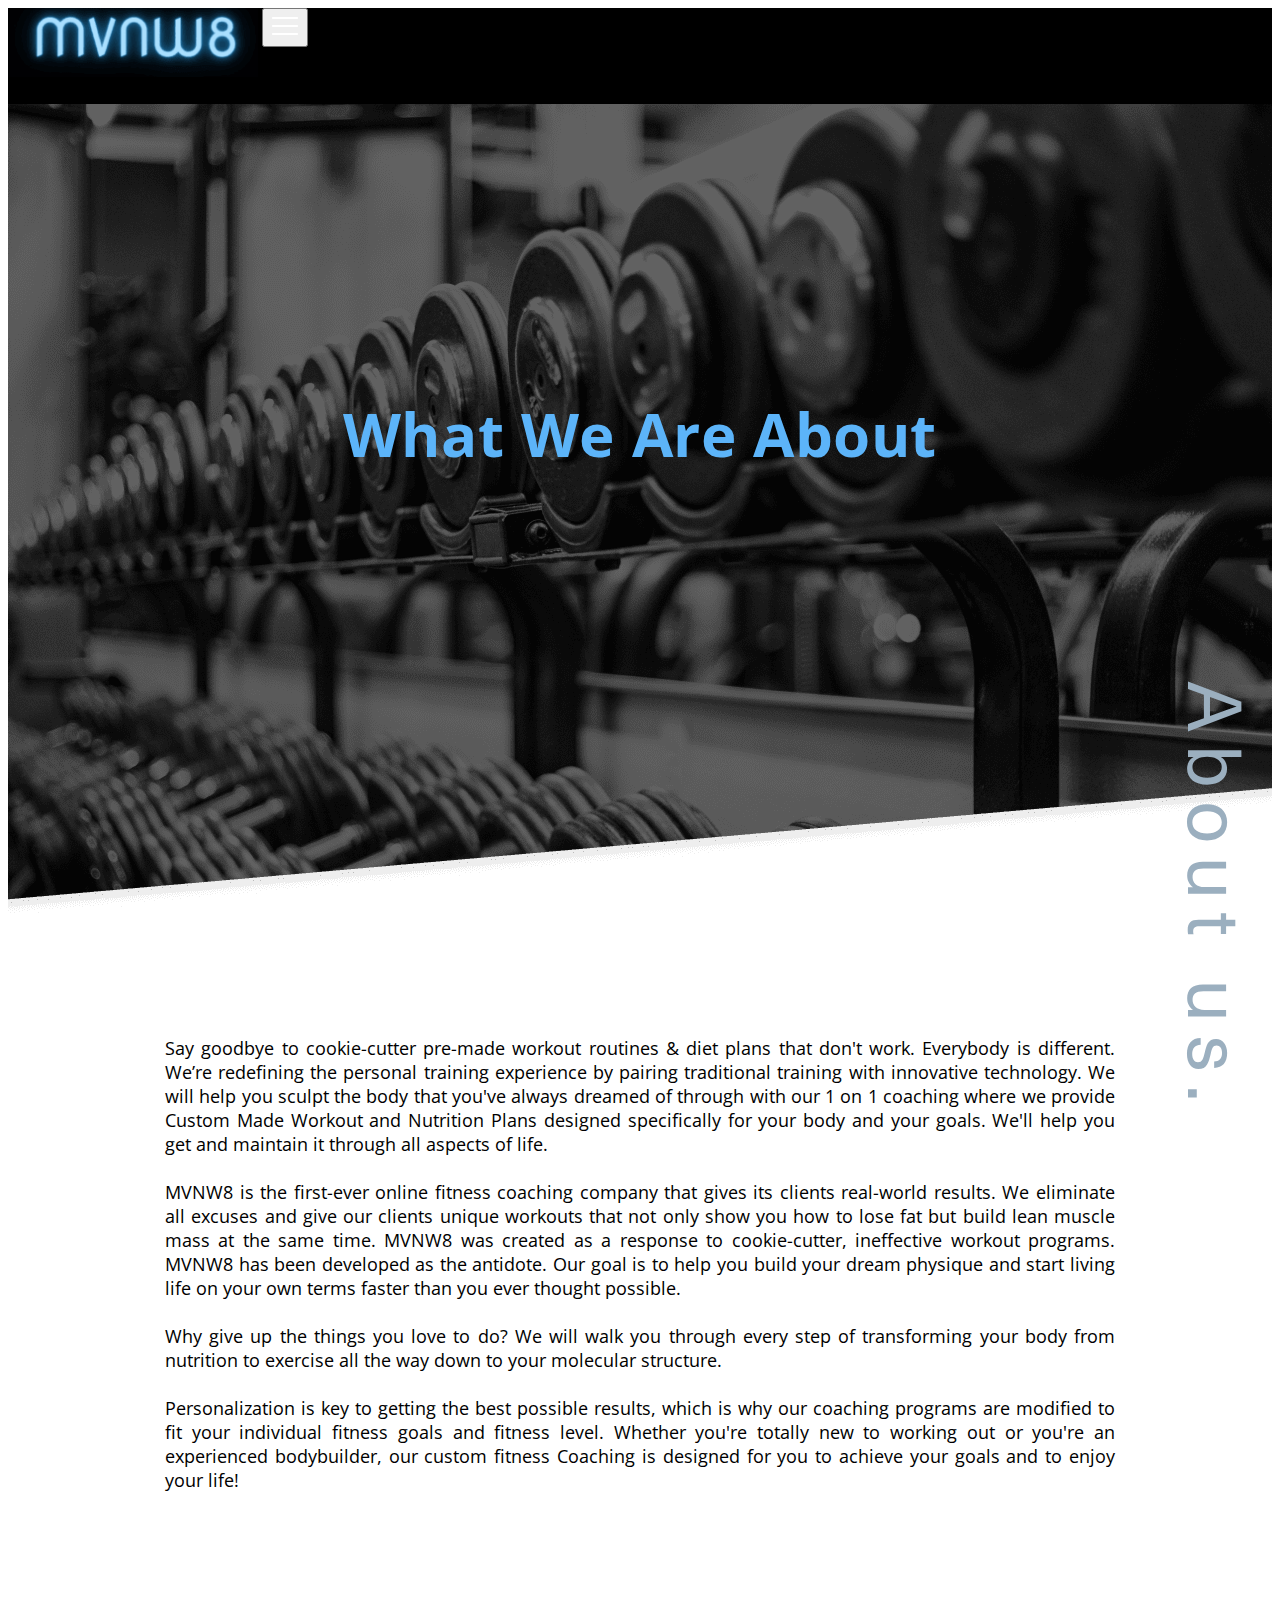
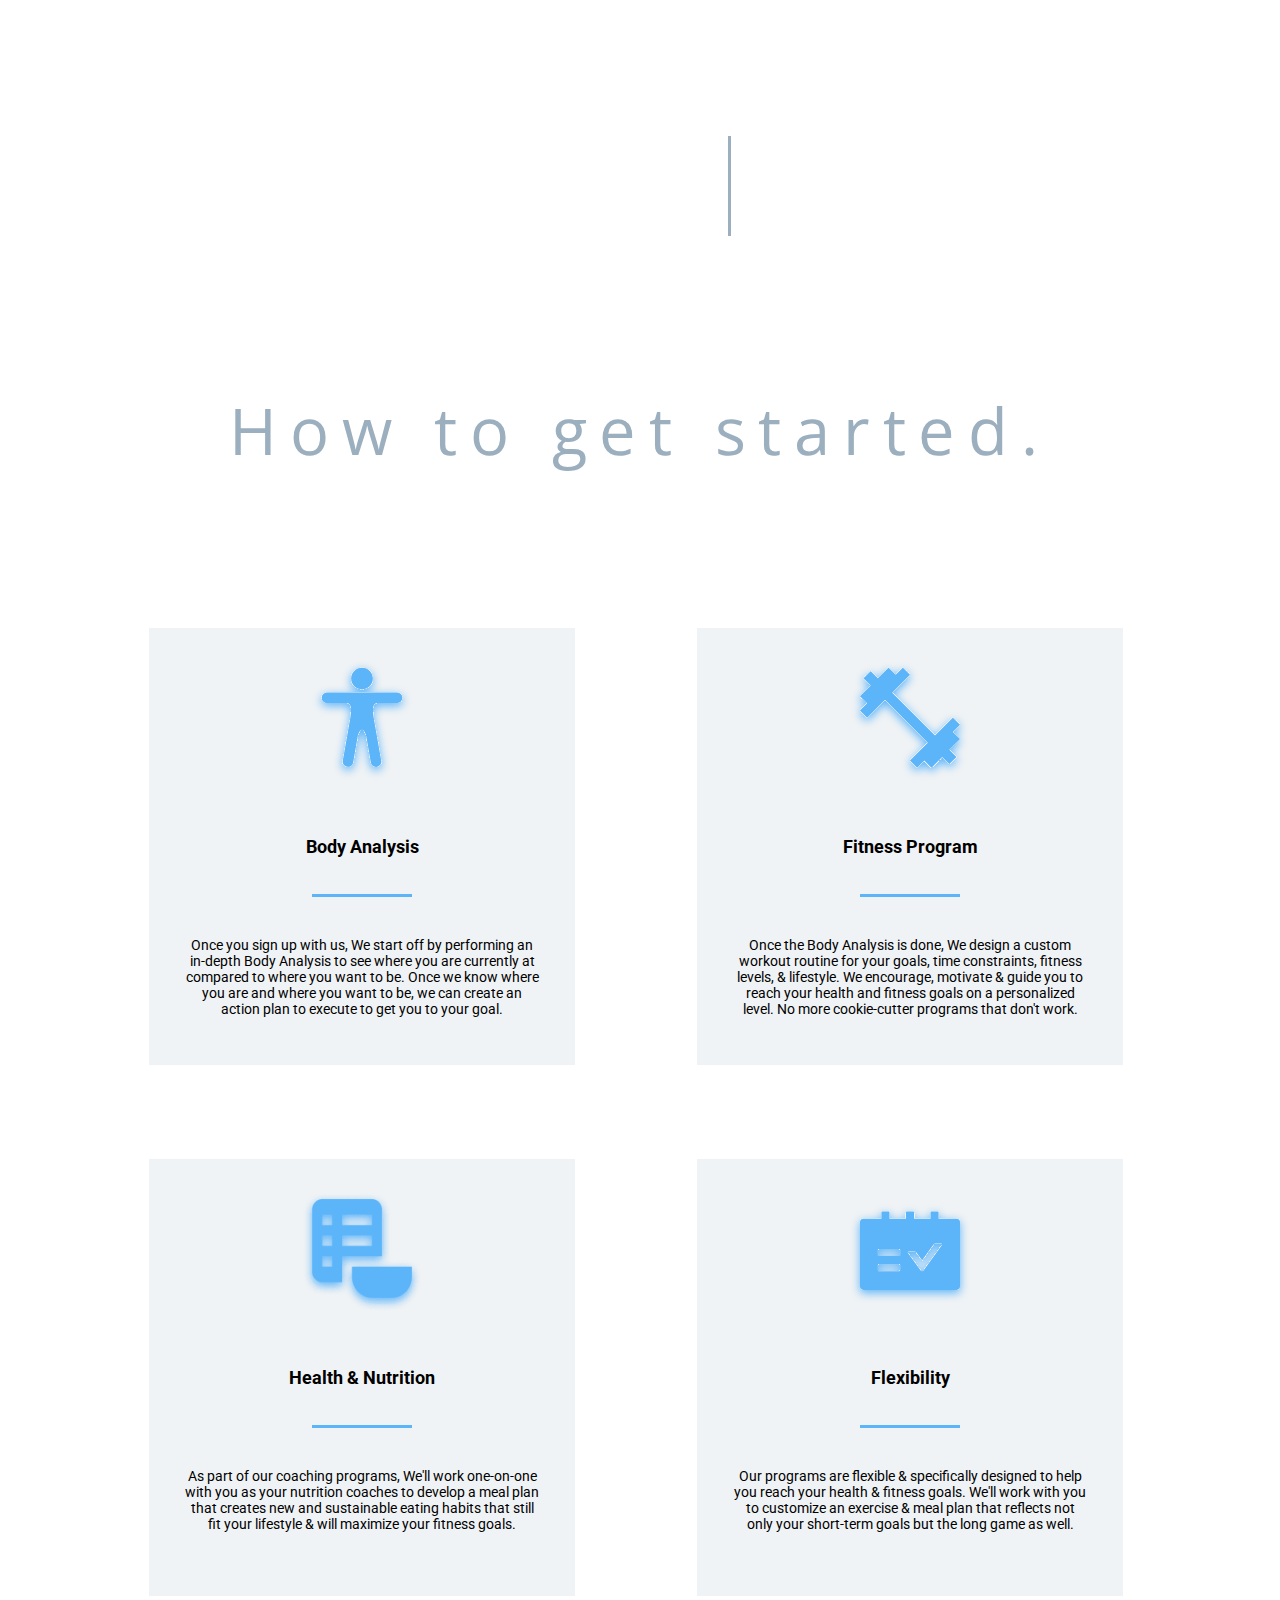
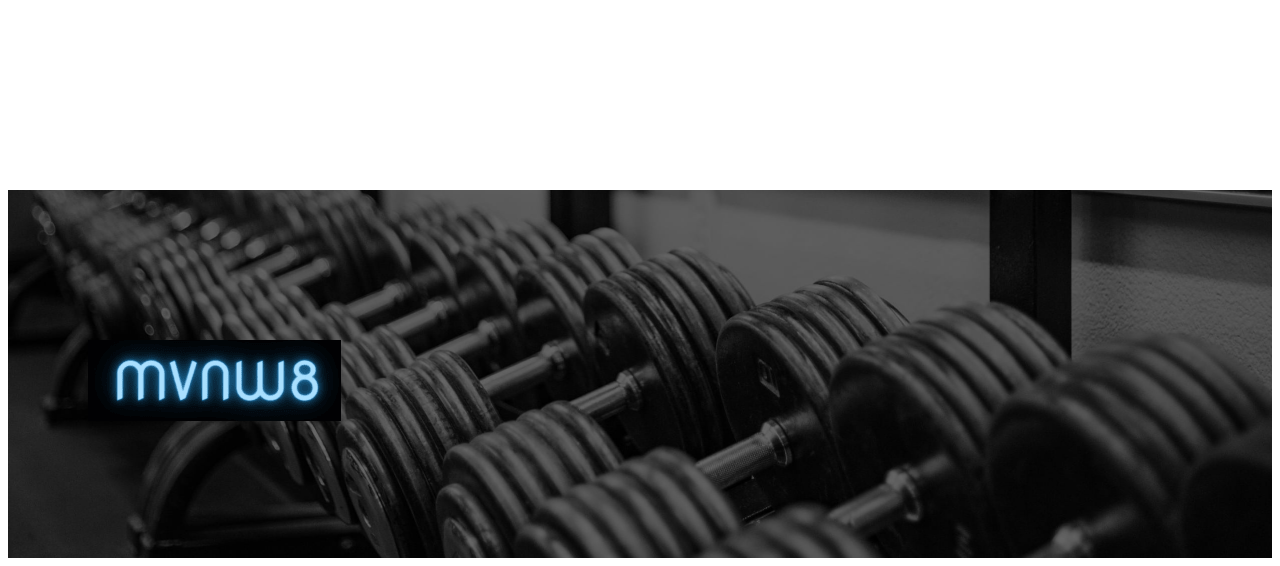
==== about.html @ 58d14d0c "adds hamburger menu updates bottom hero" ====
<!DOCTYPE html>
<html lang="en">
<head>
    <meta charset="UTF-8">
    <meta http-equiv="X-UA-Compatible" content="IE=edge">
    <meta name="viewport" content="width=device-width, initial-scale=1.0">
    <title>MVNW8-about</title>
    <!-- CSS --><link rel="stylesheet" href="./css/style.css"/>
    <!-- Fonts --> <link href="https://fonts.googleapis.com/css2?family=Bebas+Neue&family=Open+Sans:wght@400;600;700&family=Roboto:wght@400;700&display=swap" rel="stylesheet">
    <!-- jQuery --><script src="https://ajax.googleapis.com/ajax/libs/jquery/3.5.1/jquery.min.js"></script>
    <!-- Bootstrap CSS 5.1 --><link href="https://cdn.jsdelivr.net/npm/bootstrap@5.1.3/dist/css/bootstrap.min.css" rel="stylesheet" integrity="sha384-1BmE4kWBq78iYhFldvKuhfTAU6auU8tT94WrHftjDbrCEXSU1oBoqyl2QvZ6jIW3" crossorigin="anonymous">
    <!-- Bootstrap JS 5.1 --><script src="https://cdn.jsdelivr.net/npm/bootstrap@5.1.3/dist/js/bootstrap.bundle.min.js" integrity="sha384-ka7Sk0Gln4gmtz2MlQnikT1wXgYsOg+OMhuP+IlRH9sENBO0LRn5q+8nbTov4+1p" crossorigin="anonymous"></script>
</head>
<body>
    <!-- <div class="container"> -->
                <!-- navigation -->
        <div class="navbar">
            <img src="assets/logo.png" alt="mvnw8 logo" class="logo" >
            <button class="menu-btn" type="button" data-toggle="modal" data-target="#"><img alt="Menu Icon" src="assets/menu-btn.png"/></button>
        </div>
                <!-- header-->
              
        <div class="header-row row">  
            
            <div class="header-title">What We Are About</div>
            
        </div>
                <!-- about us -->
               
        <div class="about">
            <img class="about-icon" src="assets/aboutus.svg" alt="about us icon">
   
            <p class="about-text">
                Say goodbye to cookie-cutter pre-made workout routines & diet plans that don't work. Everybody is different. We’re redefining the personal training experience by pairing traditional training with innovative technology. We will help you sculpt the body that you've always dreamed of through with our 1 on 1 coaching where we provide Custom Made Workout and Nutrition Plans designed specifically for your body and your goals. We'll help you get and maintain it through all aspects of life.
                <br><br>
                MVNW8 is the first-ever online fitness coaching company that gives its clients real-world results. We eliminate all excuses and give our clients unique workouts that not only show you how to lose fat but build lean muscle mass at the same time. MVNW8 was created as a response to cookie-cutter, ineffective workout programs. MVNW8 has been developed as the antidote. Our goal is to help you build your dream physique and start living life on your own terms faster than you ever thought possible.
                <br><br>
                Why give up the things you love to do? We will walk you through every step of transforming your body from nutrition to exercise all the way down to your molecular structure.
                <br><br>
                Personalization is key to getting the best possible results, which is why our coaching programs are modified to fit your individual fitness goals and fitness level. Whether you're totally new to working out or you're an experienced bodybuilder, our custom fitness Coaching is designed for you to achieve your goals and to enjoy your life!
                </p>
                
            
        </div>

        <!-- divider -->
      
     

        <!-- get started -->
        <div class="getstarted-wrapper">
            <div class="divider"></div>
            <div class="getstarted-title">How to get started.</div>
        </div>
       
        

        <div class="details-row ">
            <!-- Body Analysis -->
            <div class="detail-panel">
                    <img class="detail-icon" src="assets/body-icon.svg">
                    <p class="detail-title">Body Analysis</p>
                    <div class="detail-divider"></div>

                    <p class="detail-description">Once you sign up with us, We start off by performing an in-depth Body Analysis to see where you are currently at compared to where you want to be. Once we know where you are and where you want to be, we can create an action plan to execute to get you to your goal.</p>
                
            </div>
            <!-- Fitness Program -->
            <div class="detail-panel">
                <img class="detail-icon" src="assets/fitness-icon.svg">
                <p class="detail-title">Fitness Program</p>
                <div class="detail-divider"></div>

                <p class="detail-description">Once the Body Analysis is done, We design a custom workout routine for your goals, time constraints, fitness levels, & lifestyle. We encourage, motivate & guide you to reach your health and fitness goals on a personalized level. No more cookie-cutter programs that don't work.</p>
            
            </div>
            <!-- Health and Nutrition -->
            <div class="detail-panel">
                <img class="detail-icon" src="assets/health-icon.png">
                <p class="detail-title">Health & Nutrition</p>
                <div class="detail-divider"></div>

                <p class="detail-description">As part of our coaching programs, We'll work one-on-one with you as your nutrition coaches to develop a meal plan that creates new and sustainable eating habits that still fit your lifestyle & will maximize your fitness goals.</p>
            
            </div>
            <!-- flexibility -->
            <div class="detail-panel">
                <img class="detail-icon" src="assets/flexibility-icon.svg">
                <p class="detail-title">Flexibility</p>
                <div class="detail-divider"></div>

                <p class="detail-description">Our programs are flexible & specifically designed to help you reach your health & fitness goals. We'll work with you to customize an exercise & meal plan that reflects not only your short-term goals but the long game as well.</p>
            
            </div>
            </div>
            
            <!-- <div id="pixlee_container"></div><script type="text/javascript">window.PixleeAsyncInit = function() {Pixlee.init({apiKey:'0xAraCl8F_-U7wQX7jtY'});Pixlee.addSimpleWidget({widgetId:'36103'});};</script><script src="//instafeed.assets.pxlecdn.com/assets/pixlee_widget_1_0_0.js"></script> -->

<!-- NAVIGATION BOTTOM  -->
<img src="assets/logo.png" alt="mvnw8 logo" class="bottom-logo" >
<div class="bottom-hero">
    
    <!-- <ul class="bottom-nav">
        <li class="bottom-list">LOCATION</li>
        <li class="bottom-list">Address</li>
        <li class="bottom-list">Gym Hours</li>
    </ul> -->
</div>
    <!-- </div> -->
   


</body>
</html>
---- css/style.css ----
html, body {
    overflow-x: hidden;
}
html {
    scroll-behavior: smooth;
}

.container {
    padding: 0;
    margin: 0;
    width: 100%;
    font-family: 'Open Sans';
    font-weight: normal;
    font-stretch: normal;
    font-style: normal;
    line-height: normal;
    letter-spacing: normal;
}

.row {
    width: 100%;
    margin: 0 auto !important;
}

.navbar {
    background-color: black;
    height: 100px;
    width: 100%;
    margin: 0 auto -15px;
}
.logo {
    height: 80px;
    margin: -50px auto;
    text-align: center;
    display: inline-block;
    vertical-align: middle;
    cursor: pointer;
}
.menu-btn {
    margin: 0 12px 0 0;
}
.header-row {
    background: url("../assets/gym-hero.png") no-repeat center;
    background-size: cover;
    height:833px;
    width:100%;
    
}

.header-title {
    text-align: center;
    font-size: 60px;
    color: rgb(92, 180, 249);
    font-family: 'Open Sans';
    letter-spacing: 0.6px;
    font-weight: 700;
    padding: 300px 0 0 0;
}
.welcome {
    width: 100%;
    height: 500px;
    background-color: rgb(0, 0, 0, 0.1);
    margin: -140px auto 0;
    padding: 100px 0 0 0;
}
.welcome-icon{
    float:right;
    margin: -205px 30px 0 0;
}
.welcome-title {
    text-align: center;
    margin: 80px auto;
    font-family: 'Open Sans';
    font-size: 25px;
    font-weight: bold;
}
.welcome-text{
    text-align: center;
    margin: -50px auto;
    width: 950px;
    font-family: 'Open Sans';
    font-size: 18px;
    font-weight: normal;
}
.book-btn {
    border: none;
    outline: none;
    width: 329px;
    height: 54px;
    font-family: 'Open Sans';
    font-size: 16px;
    font-weight: normal;
    display: block;
    margin: 100px auto;
    padding: 0;
    background-color: rgb(92, 180, 249);
    /* box-shadow: 0 8px 16px 0 rgba(0, 0, 0, 0.11); */
    box-shadow: 0 9px 25px 0 rgba(20, 127, 169, 0.4);
}
.headshot-wrapper {
    max-width:1440px;
    height: 609px;
    position: absolute;
    z-index: 4;
    margin: 0 auto;
    left: 0;
    right: 0;
}
.headshot-thumb {
    width: 630px;
    left: 190px;
    bottom: 0;
    position: absolute;
}
.headshot-black {
    width: 630px;
    height: 274px;
    background-color: rgba(0, 0, 0, 0.81);
    position: absolute;
    z-index: 1;
    bottom: 110px;
    right: 180px;
}
#carouselControls .carousel-inner {
    height:609px;
    margin: -430px 0 0 0;
}
.caption-wrapper {
    padding: 50px 0 0 0;
    z-index: 7;
    text-align: left;
    position: absolute;
}
.caption-quote {
    font-family: 'Open Sans';
    font-size: 16px;
    margin: 0 48px;
    color: #fff;
    width: 546px;
    height: 92px;
}
/* .black-arrow {
    float: right;
    margin-right: -100px;
    height:38px;
    width: 19px;

} */
.read-more-btn {
    font-family: 'Open Sans';
    font-weight: 600;
    font-size: 14px;
    color: #272727;
    text-align: center;
    box-shadow: 0 9px 25px 0 rgba(20, 127, 169, 0.4);
    background-color: rgb(92, 180, 249);
    width: 165px;
    height: 40px;
    margin: 190px 48px !important;
    border: none;
    outline: none;
    position: absolute;
  
}
.whoweare-icon {
    margin: 80px 0 0 40px;
    /* position: absolute; */
    /* z-index: 1; */
}

/* ======= how it works section ======= */
.howitworks-wrapper {
    width: 100%;
    text-align: center;
    position: absolute;
    z-index: 7;
    /* margin: 600px 0 0 0; */
}
.howitworks-title {
    font-family: 'Open Sans';
    font-weight: normal;
    font-size: 65px;
    color: rgb(155 175 191);
    letter-spacing: 12.75px;
    margin-top: 100px;
}
.howitworks-text {
    font-family: 'Open Sans';
    font-weight: normal;
    font-size: 18px;
    color: #272727;
    margin: 50px 190px;
    
}
.box-left {
    height: 534px;
}

.box-right {
    height: 534px;
    position: relative;
}

.box-right img {
    height: 100%;
    width: 534px;
    top: 0;
    right: 71px;
    position: absolute;
    z-index: 2;
}

.box1, .box2, .box3, .box4, .box5 {
    padding: 0;
    text-align: center;
    display: flex;
    justify-content: center;
    align-items: center;
}

.box-wrapper {
    max-width: 600px;
    text-align: left;
    position: relative;
}

.box-title {
    font-family: 'Open Sans';
    font-size: 32px;
    font-weight: bold;
    line-height: 0.94;
    letter-spacing: 1.2px;
    color: #000;
    margin: 0 0 42px;
}

.box-text {
    font-family: 'Open Sans';
    font-size: 18px;
    letter-spacing: 0.45px;
    color: #000;
    margin: 0;
}
 .box-link {
    margin: 70px 0 0 0;
    color: rgb(92, 180, 249);
    font-size: 16px;
 }
 .how-link {
    color: rgb(92, 180, 249);
    font-size: 16px;
 }
 .how-link:hover {
    color: rgb(92, 180, 249);
 }
 .box-left2 {
    background: url("../assets/nutrition.png") no-repeat center;
    height:534px;
}

.box-right2 {
    height: 534px;
}
.box-left3 {
    height:534px;
}

.box-right3 {
    background: url("../assets/availability.png") no-repeat center;
    height: 534px;
}
/* ======= clients -==== */
.clients-icon {
    float: left;
    margin: -83px 0 0 60px;
    position: absolute;
    z-index: 1;
}
.client-row {
    background: url("../assets/transparent-layer.png") no-repeat center;
    background-size: cover;
    width: 100%;
    height:427px;
    margin: 1600px 0 auto 0;
}
.quote{
    font-family: 'Open Sans';
    font-size: 18px;
    color: #000;
    margin:160px 260px;
    text-align: center;
    
}
.quote-name {
    font-family: 'Open Sans';
    font-weight: bold;
    font-size: 20px;
    color: #000;
    margin: -140px auto;
    text-align: center;
}
#quote-carousel .carousel-inner {
    height: 427px;
}

#quote-carousel .carousel-item{
    width: 100%;
    text-align: center;
}

.carousel-indicators {
    top: 325px;
}
.carousel-indicators button{
    width: 92px !important;
    height: 6px !important;
    margin:0 30px 0 0 !important;
    border: none;
    outline: none;
    background-color: rgb(155, 175, 191) !important;
}

.carousel-indicators .active {
    width: 92px !important;
    height: 6px !important;
    margin:0 30px 0 0 !important;
    border: none;
    outline: none;
    background-color: rgb(92, 180, 249) !important;
} 

/* NAVIGATION BOTTOM */
.bottom-hero {
    background: url("../assets/bottom-hero.jpg") no-repeat center;
    background-size: cover;
    width: 100%;
    height: 368px;
    margin: 100px 0 0 0;
}
.bottom-logo {
margin: 250px 0 0 80px;
float: left;
}

.bottom-list {
    color: #fff;
    font-family: 'Open Sans';
    font-size: 20px;
    list-style: none;
    
}

.bottom-nav {
   padding-top: 150px;
   float: left;
   margin-left: 60px;
}



/* ABOUT PAGE */
/* ======= about us section ======= */
.about {
    width: 100%;
    height: 500px;
    margin: -140px auto 0;
    padding: 100px 0 0 0;
}
.about-icon{
    float:right;
    margin: -205px 30px 0 0;
}
.about-text{
    text-align: justify;
    margin: 150px auto;
    width: 950px;
    font-family: 'Open Sans';
    font-size: 18px;
    font-weight: normal;
}

/* ======= get started section ======= */
.divider {
    width: 3px;
    height: 100px;
    margin: 50px 720px;
    background-color: rgb(155 175 191);
    display: inline-block;
    vertical-align: middle;
}
.getstarted-wrapper {
    width: 100%;
    text-align: center;
    /* position: absolute;
    z-index: 7; */
    margin: 300px 0 0 0;
}
.getstarted-title {
    font-family: 'Open Sans';
    font-weight: normal;
    font-size: 65px;
    color: rgb(155 175 191);
    letter-spacing: 12.75px;
    margin-top: 100px;
}
.details-row {
    max-width: 1100px;
    margin: 154px auto 0;
}
.detail-panel {
    width: 426px;
    height: 437px;
    margin: 0 59px 94px;
    background-color:rgb(155, 175, 191, 0.15);
    display: inline-block;
    vertical-align: middle;
}
.detail-icon {
    width: 120px;
    height: 120px;
    margin: 33px 153px;
}
.detail-title {
    text-align: center;
    font-family: 'Roboto';
    font-weight: bold;
    font-size: 18px;
}
.detail-divider {
    width: 100px;
    height: 3px;
    margin: 19px 163px;
    background-color: rgb(92,180, 249);
    display: inline-block;
    vertical-align: middle;
}
.detail-description {
    color: black;
    text-align: center;
    font-family: 'Roboto';
    width: 355px;
    height: 122px;
    font-size: 14px;
    margin: 21px auto;
}
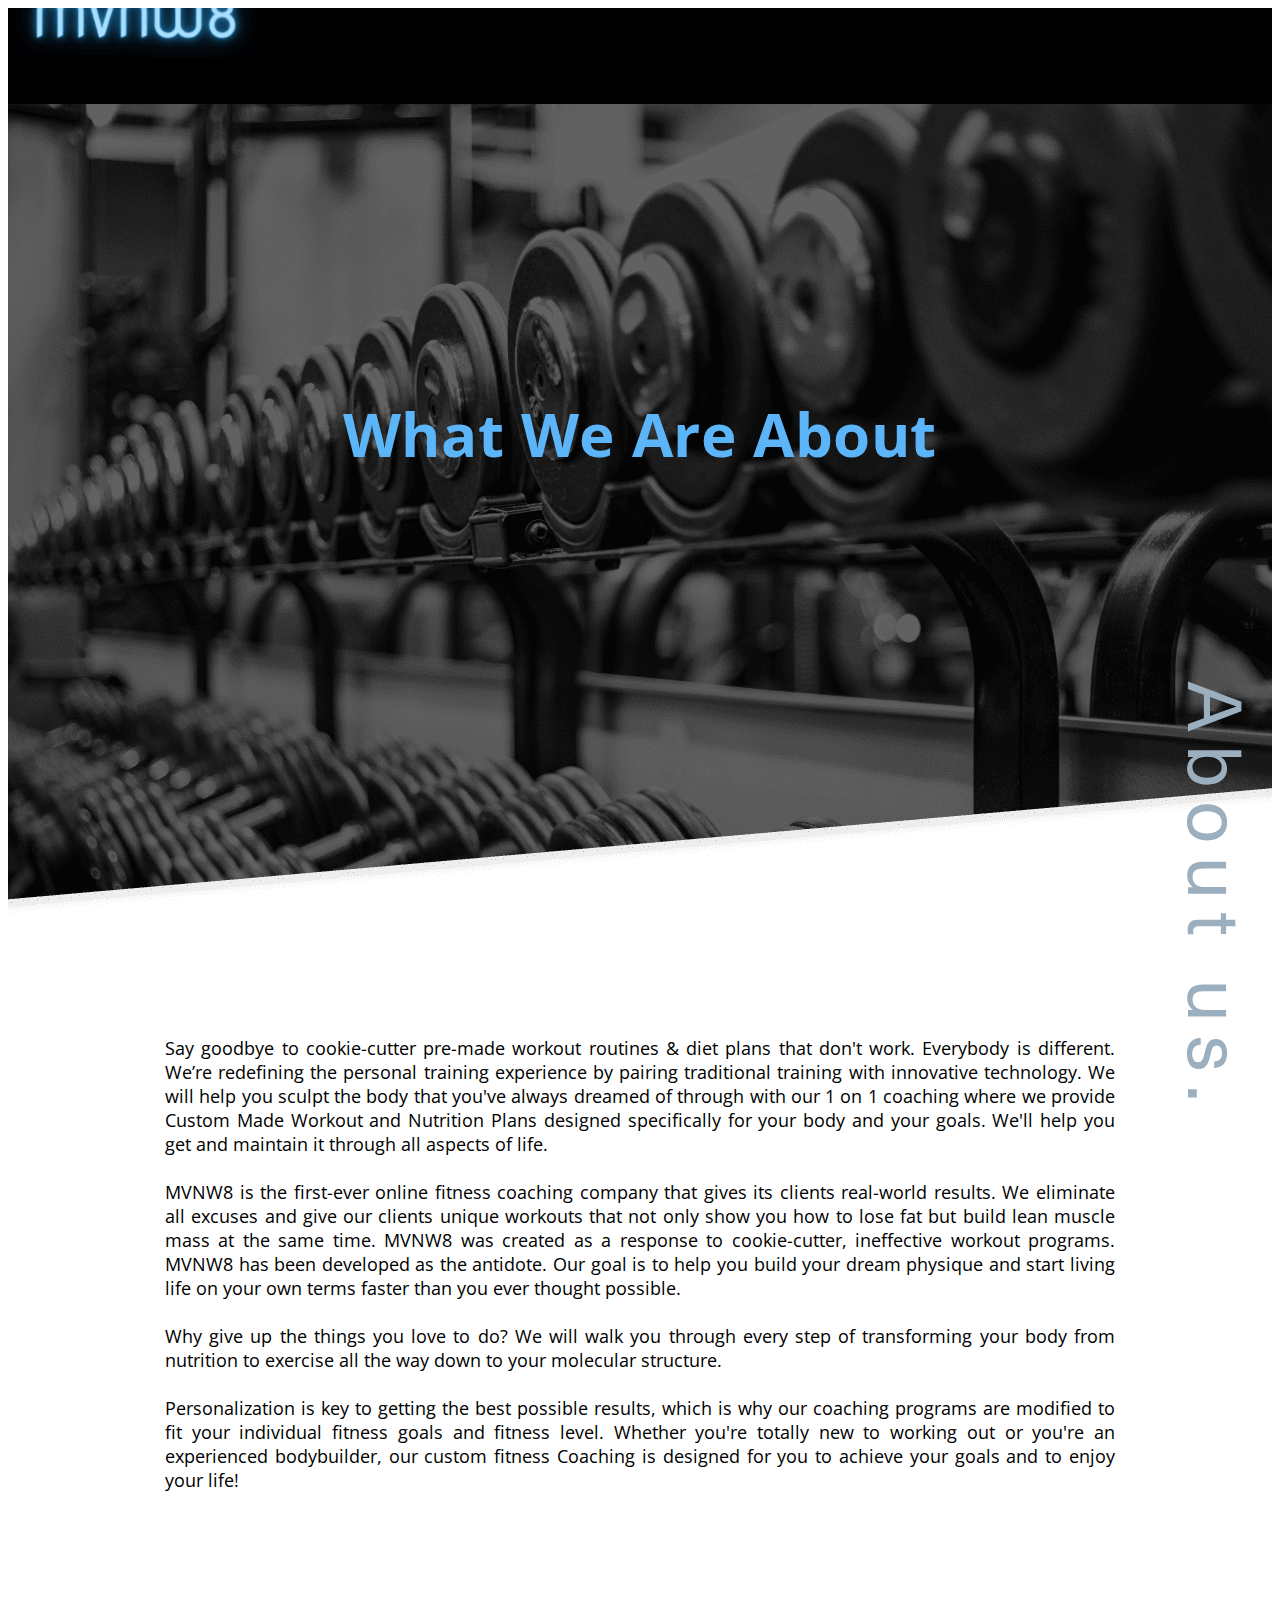
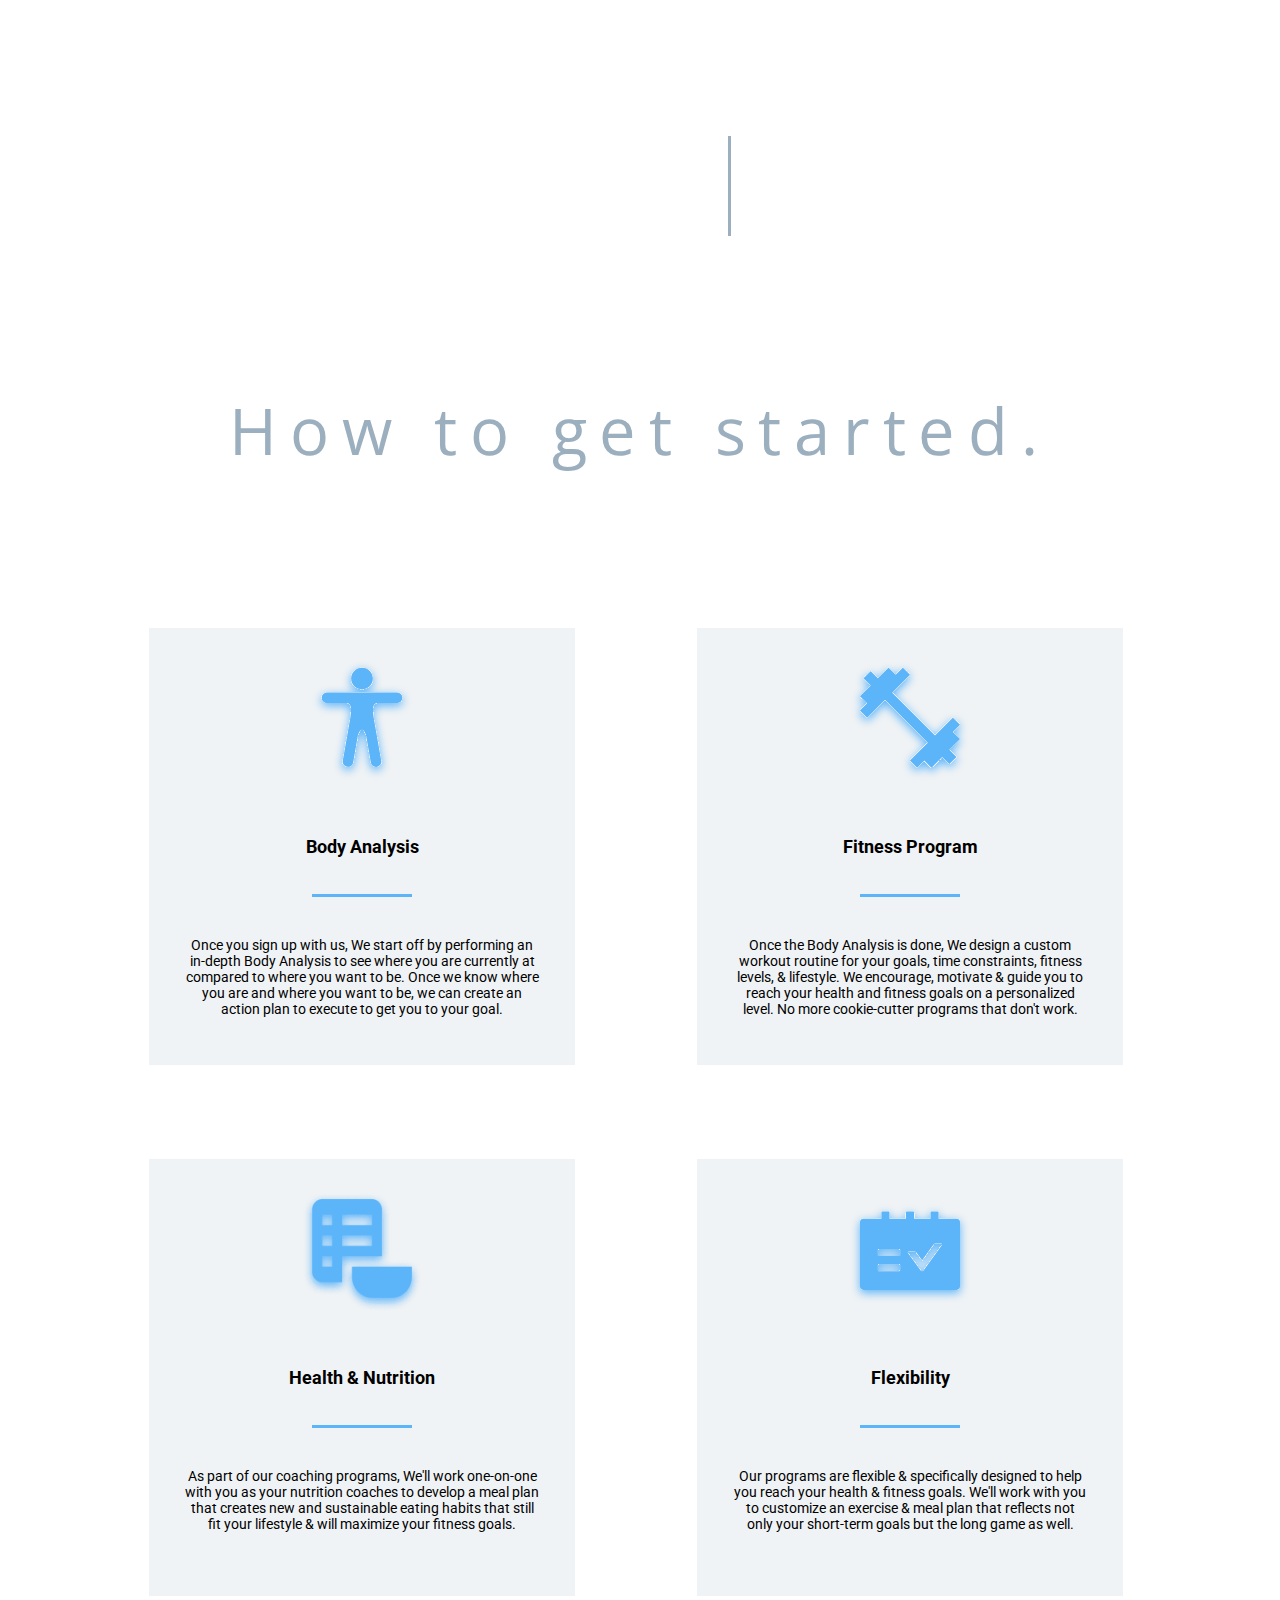
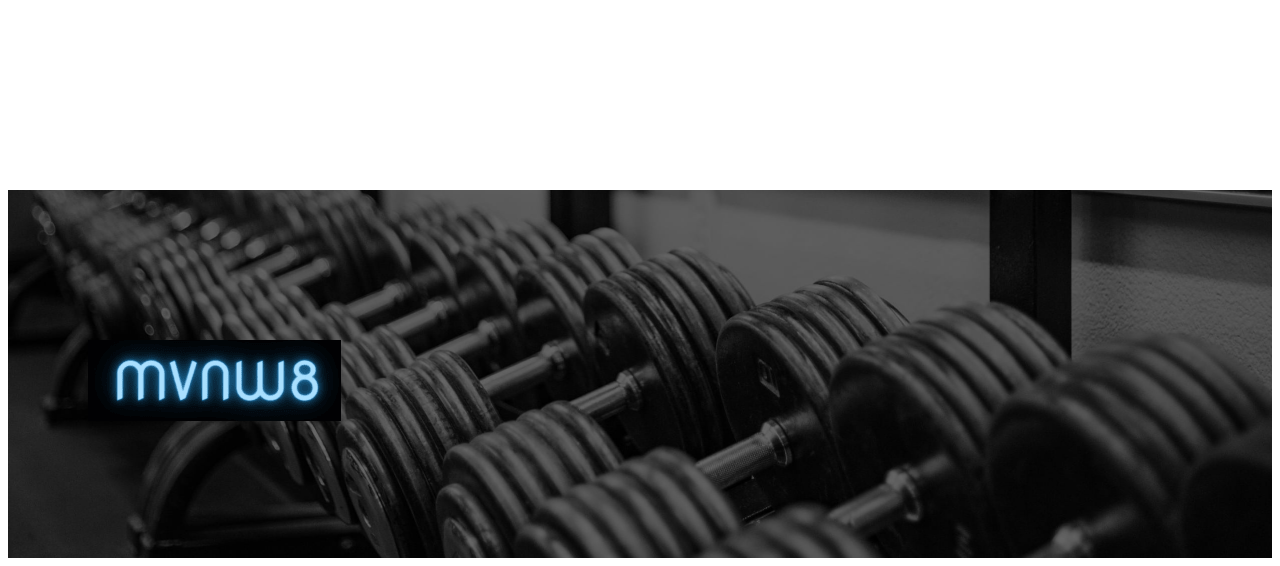
==== commit 9ebeb972: "updates hamburger menu and spelling in hero on index" ====
--- a/about.html
+++ b/about.html
@@ -16,7 +16,7 @@
                 <!-- navigation -->
         <div class="navbar">
             <img src="assets/logo.png" alt="mvnw8 logo" class="logo" >
-            <button class="menu-btn" type="button" data-toggle="modal" data-target="#"><img alt="Menu Icon" src="assets/menu-btn.png"/></button>
+            <!-- <button class="menu-btn" type="button" data-toggle="modal" data-target="#"><img alt="Menu Icon" src="assets/menu-btn.png"/></button> -->
         </div>
                 <!-- header-->
               
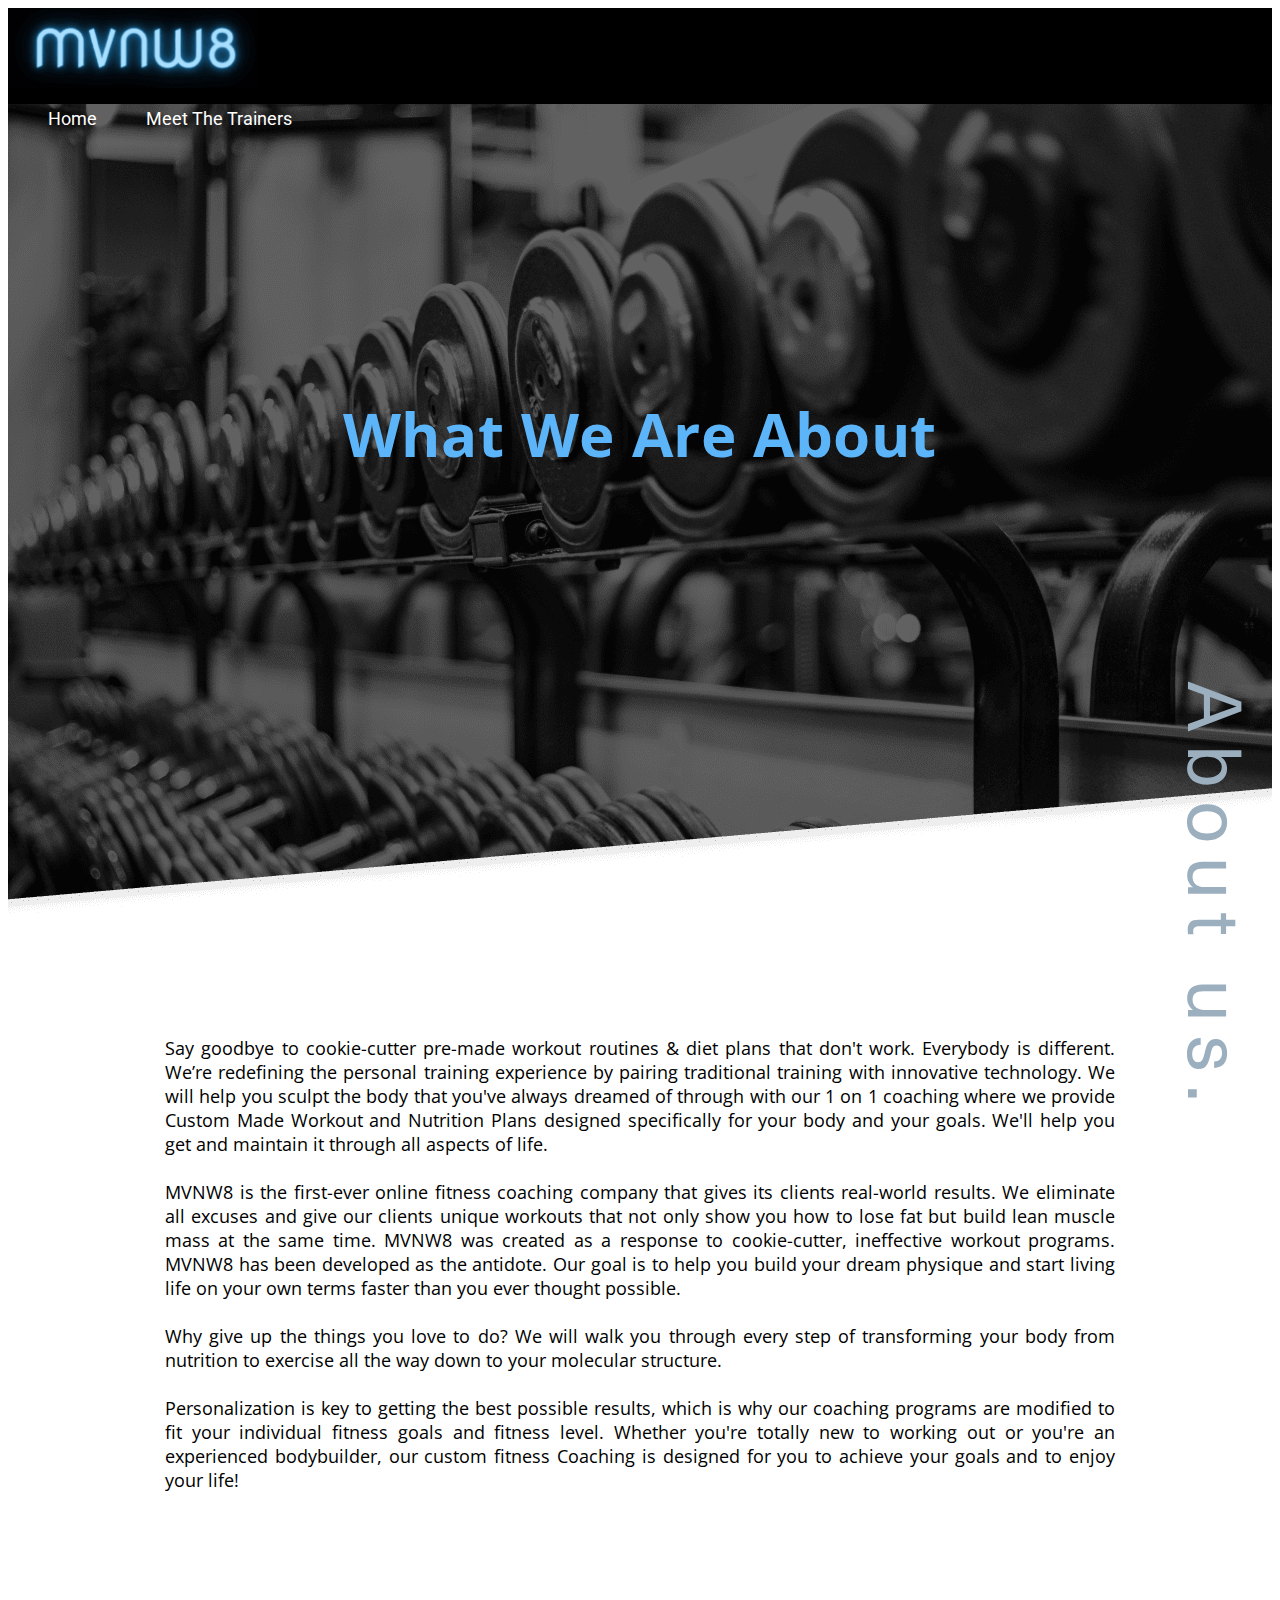
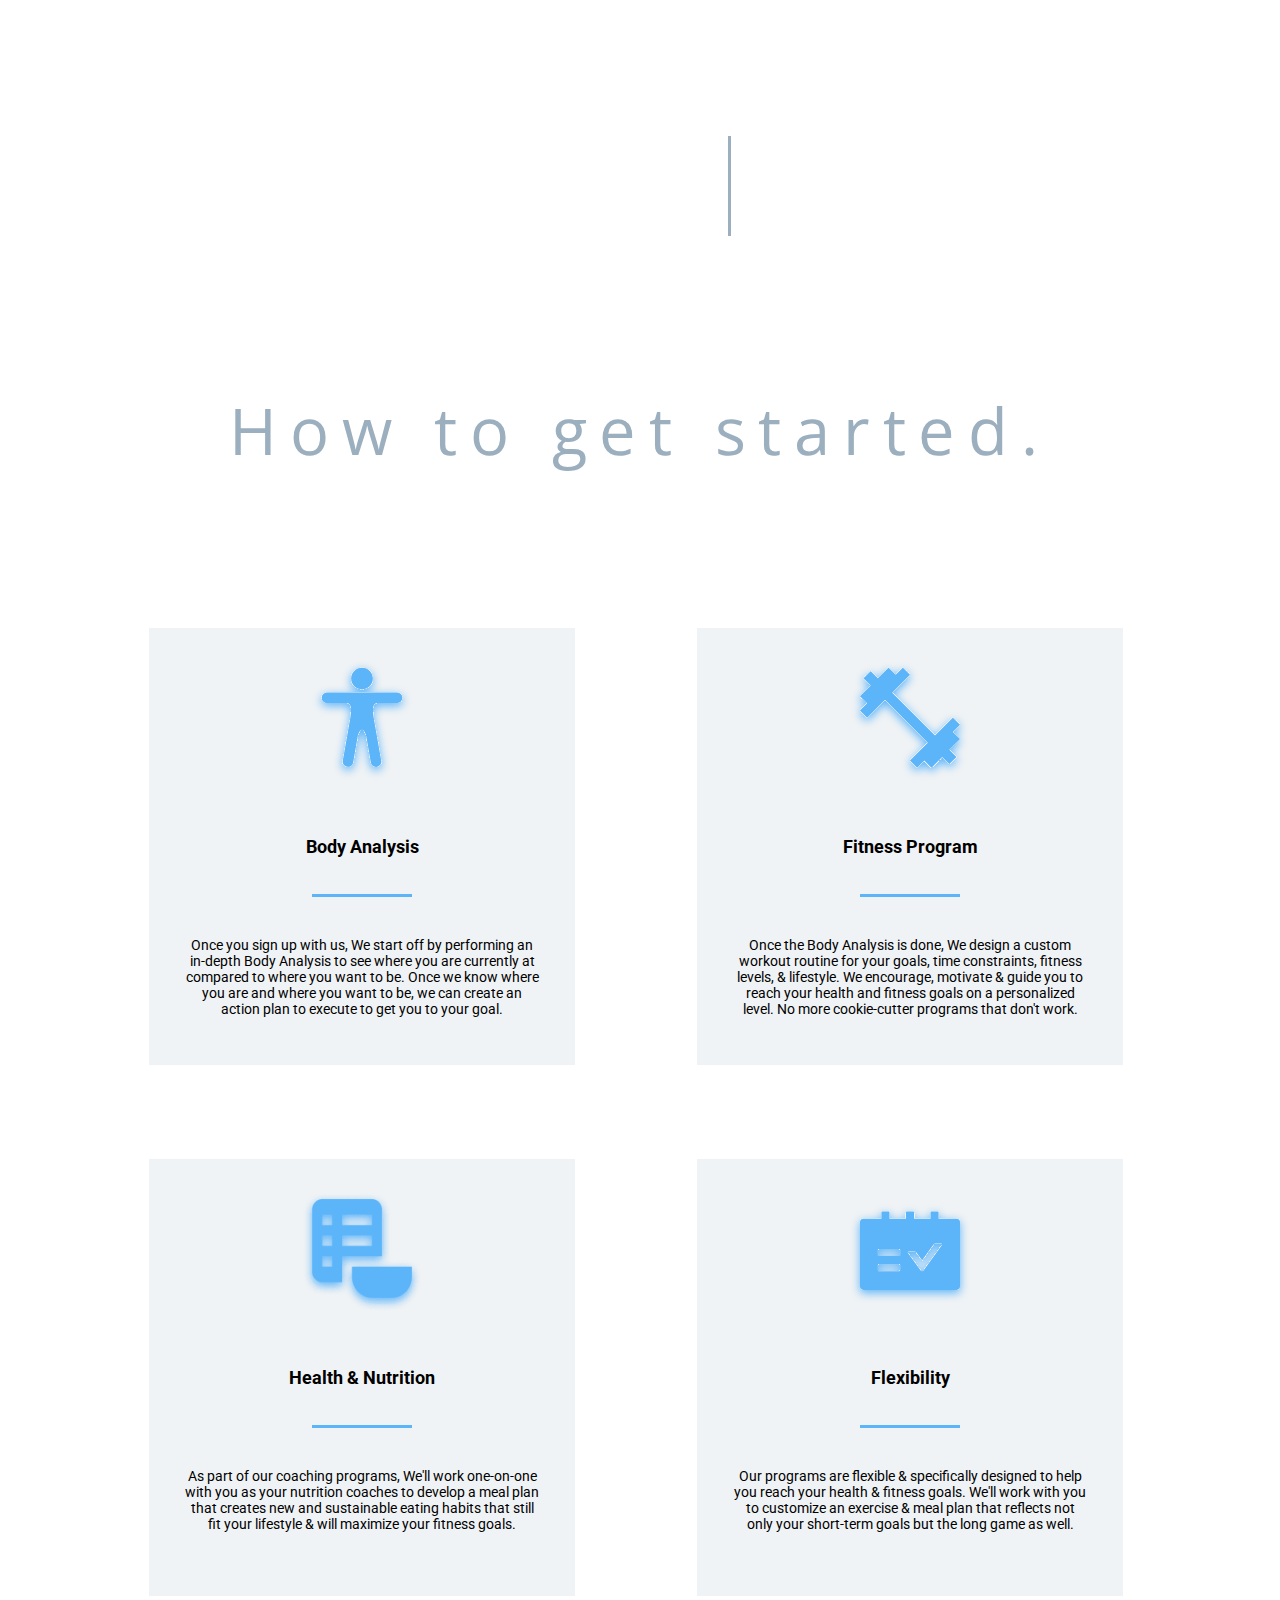
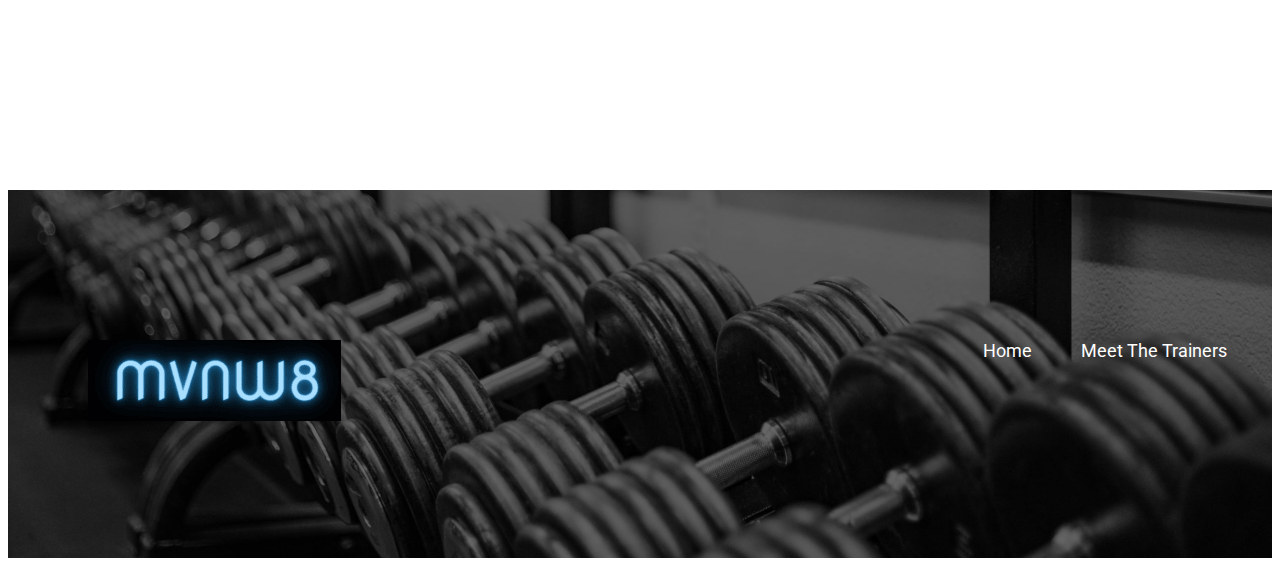
==== commit bdd97099: "updates navbar,footer,index and creates coltens page" ====
--- a/about.html
+++ b/about.html
@@ -16,6 +16,10 @@
                 <!-- navigation -->
         <div class="navbar">
             <img src="assets/logo.png" alt="mvnw8 logo" class="logo" >
+            <ul class="">
+                <a href="./index.html" target="_blank"><li class="bottom-list">Home</li></a>
+                <a href="./edward.html" target="_blank"><li class="bottom-list">Meet The Trainers</li></a>
+            </ul>
             <!-- <button class="menu-btn" type="button" data-toggle="modal" data-target="#"><img alt="Menu Icon" src="assets/menu-btn.png"/></button> -->
         </div>
                 <!-- header-->
@@ -94,17 +98,16 @@
             </div>
             </div>
             
-            <!-- <div id="pixlee_container"></div><script type="text/javascript">window.PixleeAsyncInit = function() {Pixlee.init({apiKey:'0xAraCl8F_-U7wQX7jtY'});Pixlee.addSimpleWidget({widgetId:'36103'});};</script><script src="//instafeed.assets.pxlecdn.com/assets/pixlee_widget_1_0_0.js"></script> -->
+            
 
 <!-- NAVIGATION BOTTOM  -->
 <img src="assets/logo.png" alt="mvnw8 logo" class="bottom-logo" >
 <div class="bottom-hero">
     
-    <!-- <ul class="bottom-nav">
-        <li class="bottom-list">LOCATION</li>
-        <li class="bottom-list">Address</li>
-        <li class="bottom-list">Gym Hours</li>
-    </ul> -->
+    <ul class="bottom-nav">
+        <a href="./index.html" target="_blank"><li class="bottom-list">Home</li></a>
+        <a href="./edward.html" target="_blank"><li class="bottom-list">Meet The Trainers</li></a>
+    </ul>
 </div>
     <!-- </div> -->
    
--- a/css/style.css
+++ b/css/style.css
@@ -31,10 +31,10 @@
 }
 .logo {
     height: 80px;
-    margin: -50px auto;
-    text-align: center;
-    display: inline-block;
-    vertical-align: middle;
+    /* margin: -50px auto; */
+    text-align: center;
+    /* display: inline-block;
+    vertical-align: middle; */
     cursor: pointer;
 }
 .menu-btn {
@@ -330,34 +330,6 @@
     background-color: rgb(92, 180, 249) !important;
 } 
 
-/* NAVIGATION BOTTOM */
-.bottom-hero {
-    background: url("../assets/bottom-hero.jpg") no-repeat center;
-    background-size: cover;
-    width: 100%;
-    height: 368px;
-    margin: 100px 0 0 0;
-}
-.bottom-logo {
-margin: 250px 0 0 80px;
-float: left;
-}
-
-.bottom-list {
-    color: #fff;
-    font-family: 'Open Sans';
-    font-size: 20px;
-    list-style: none;
-    
-}
-
-.bottom-nav {
-   padding-top: 150px;
-   float: left;
-   margin-left: 60px;
-}
-
-
 
 /* ABOUT PAGE */
 /* ======= about us section ======= */
@@ -443,4 +415,188 @@
     height: 122px;
     font-size: 14px;
     margin: 21px auto;
-}+}
+
+
+/* EDWARD PAGE */
+/* ======= trainer section ======= */
+.trainer-title {
+    font-family: 'Open Sans';
+    font-weight: normal;
+    font-size: 65px;
+    color: rgb(155 175 191);
+    letter-spacing: 12.75px;
+    margin-top: 100px;
+    text-align: center;
+}
+.trainer-wrapper{
+    height: 1140px;
+    /* position: absolute; */
+    /* z-index: 4; */
+    margin: 0 auto 100px;
+    bottom: 0;
+    /* left: 0; */
+    /* right: 0; */
+    max-width: 1440px;
+    
+}
+
+a {
+    text-decoration: none;
+}
+a:link {
+    text-decoration: none;
+}
+a:hover {
+    text-decoration: none;
+}
+.edward-title {
+    font-family: 'Open Sans';
+    font-weight: normal;
+    font-size: 40px;
+    letter-spacing: 6.8px;
+    color: rgb(155 175 191);
+}
+.edward-text {
+    font-family: 'Roboto';
+    font-size: 18px;
+    margin: 0 60px 0 0;
+}
+.right {
+    max-width: 620px;
+    text-align: justify;
+    margin: 85px 0 0 760px;
+    position: absolute;
+}
+.ed-pic-one {
+    width: 520px;
+    height: 665px;
+    margin: 85px 0 0 190px;
+    /* margin: 85px auto 0; */
+    /* position: absolute; */
+    /* left: 0; */
+    /* right: 0; */
+}
+.ed-pic-two {
+    /* position: absolute; */
+    width: 694px;
+    height: 474px;
+    margin: -190px 280px 0 0;
+    position: absolute;
+    right: 0;
+    /* left: 0; */
+}
+.cb-pic-one {
+    width: 520px;
+    height: 600px;
+    margin: 85px 0 0 190px;
+    /* margin: 85px auto 0; */
+    /* position: absolute; */
+    /* left: 0; */
+    /* right: 0; */
+}
+.cb-pic-two {
+    /* position: absolute; */
+    width: 694px;
+    height: 435px;
+    margin: -90px 200px 0 0;
+    position: absolute;
+    right: 0;
+    /* left: 0; */
+}
+.video-row {
+    background: url("../assets/video-img.jpg") no-repeat center;
+    background-size: cover;
+    height: 650px;
+    width: 1320px;
+    margin: 116px auto 0;
+}
+.video-row2 {
+    background: url("../assets/video-cb.jpg") no-repeat center;
+    background-size: cover;
+    height: 650px;
+    width: 1320px;
+    margin: 116px auto 0;
+}
+.btn-wrapper {
+    display: flex;
+    flex-direction: column;
+    justify-content: center;
+    align-items: center;
+    text-align: center;
+}
+.vid-btn {
+    cursor: pointer;
+}
+#video-modal {
+    padding-right: 0;
+    align-items: center;
+    background: #fffd;
+}
+
+#video-modal .modal-dialog {
+    max-width: 1080px;
+    width: 100%;
+}
+
+#video-modal .modal-content {
+    background: transparent;
+    border-radius: 0;
+}
+
+#workout-video {
+    width: 100%;
+    margin-bottom: -6px;
+}
+.next-btn {
+    margin:79px 60px 79px auto;
+    text-align: right;
+    cursor: pointer;
+}
+.trainer-colton {
+    font-family: 'Roboto';
+    font-size: 32px;
+    margin-left:30px;
+    color:#000;
+    
+}
+.right-arrow {
+    font-family: Rob
+}
+
+
+/* NAVIGATION BOTTOM */
+.bottom-hero {
+    background: url("../assets/bottom-hero.jpg") no-repeat center;
+    background-size: cover;
+    width: 100%;
+    height: 368px;
+    margin: 100px 0 0 0;
+}
+.bottom-logo,  .bottom-logo-trainer2  {
+    margin: 250px 0 0 80px;
+    float: left;
+}
+.bottom-logo-trainer{
+    margin: 185px 0 0 80px;
+    float: left;
+}
+
+.bottom-list {
+    color: #fff;
+    font-family: 'Roboto';
+    font-size: 18px;
+    list-style: none;
+    display: inline-block;
+    margin-right:45px;
+}
+
+.bottom-nav {
+   padding-top: 150px;
+   text-align: right;
+   margin-left: 60px;
+   
+}
+
+
+
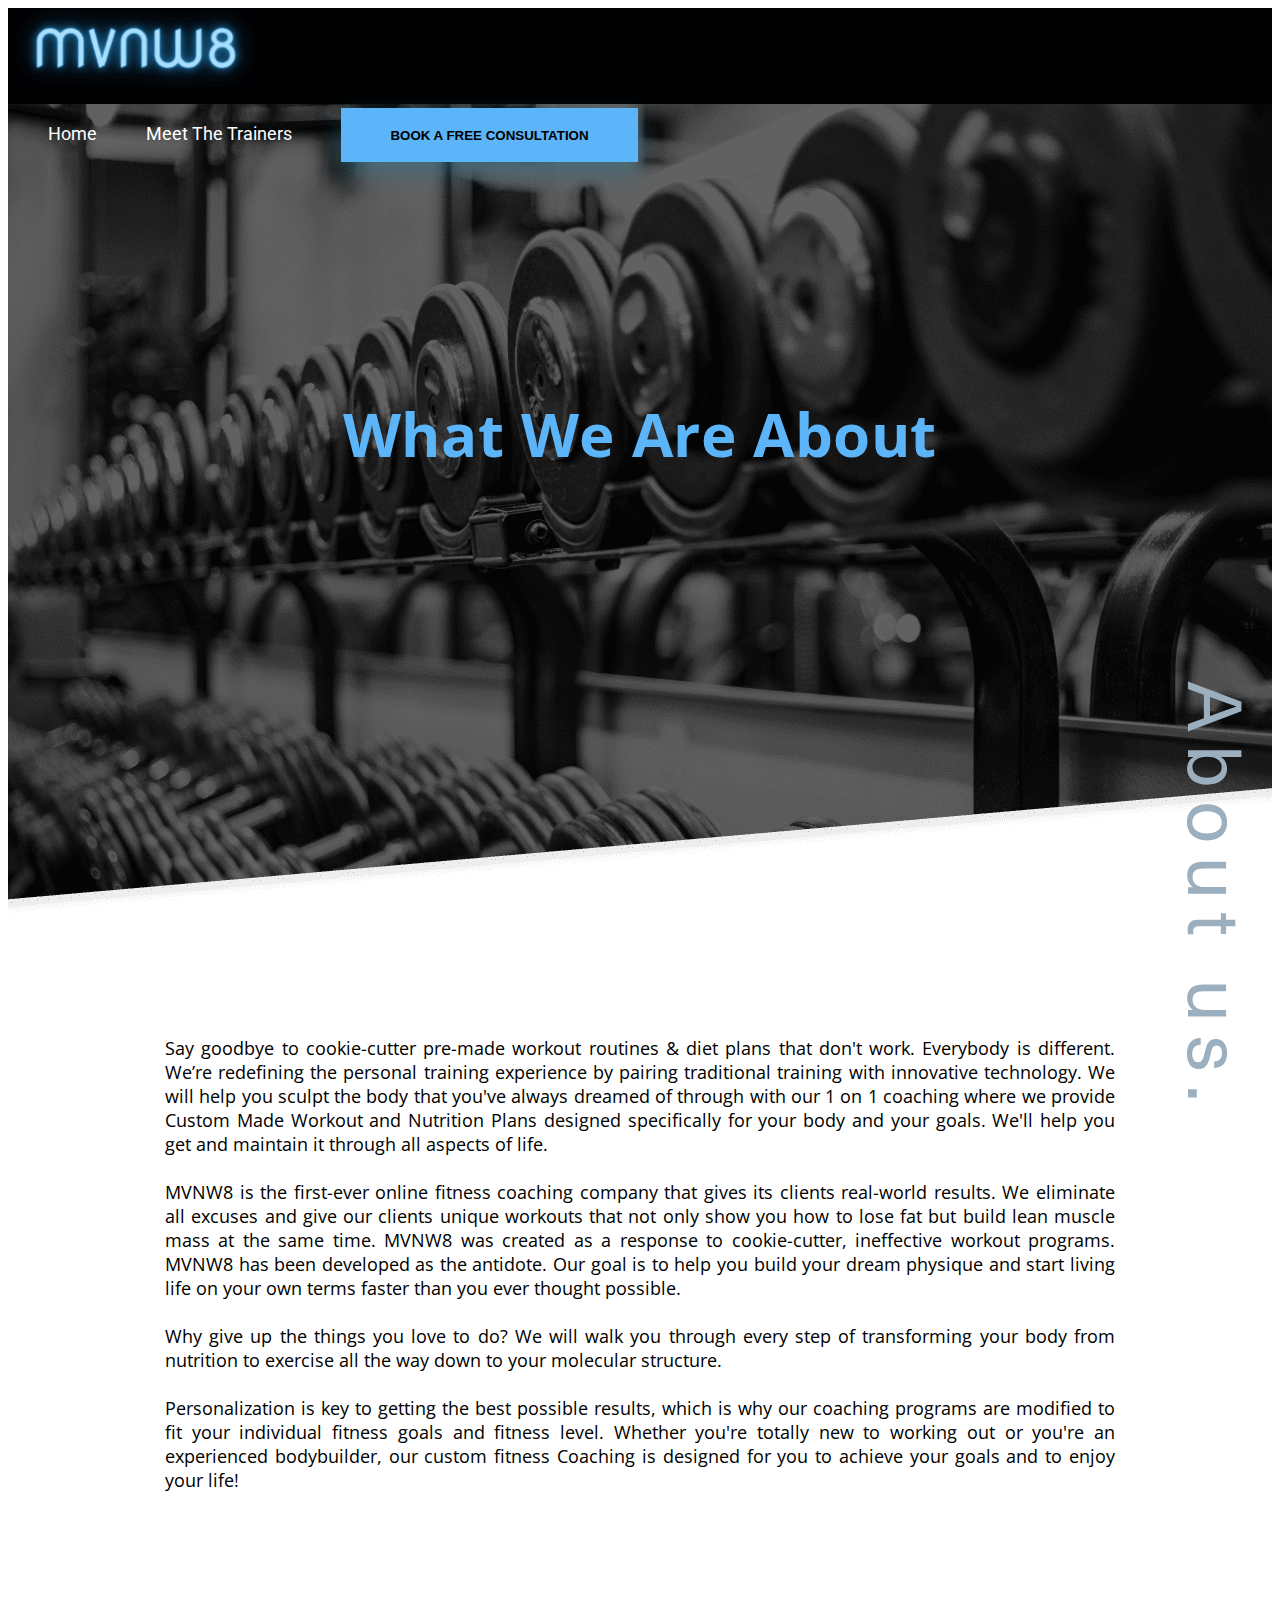
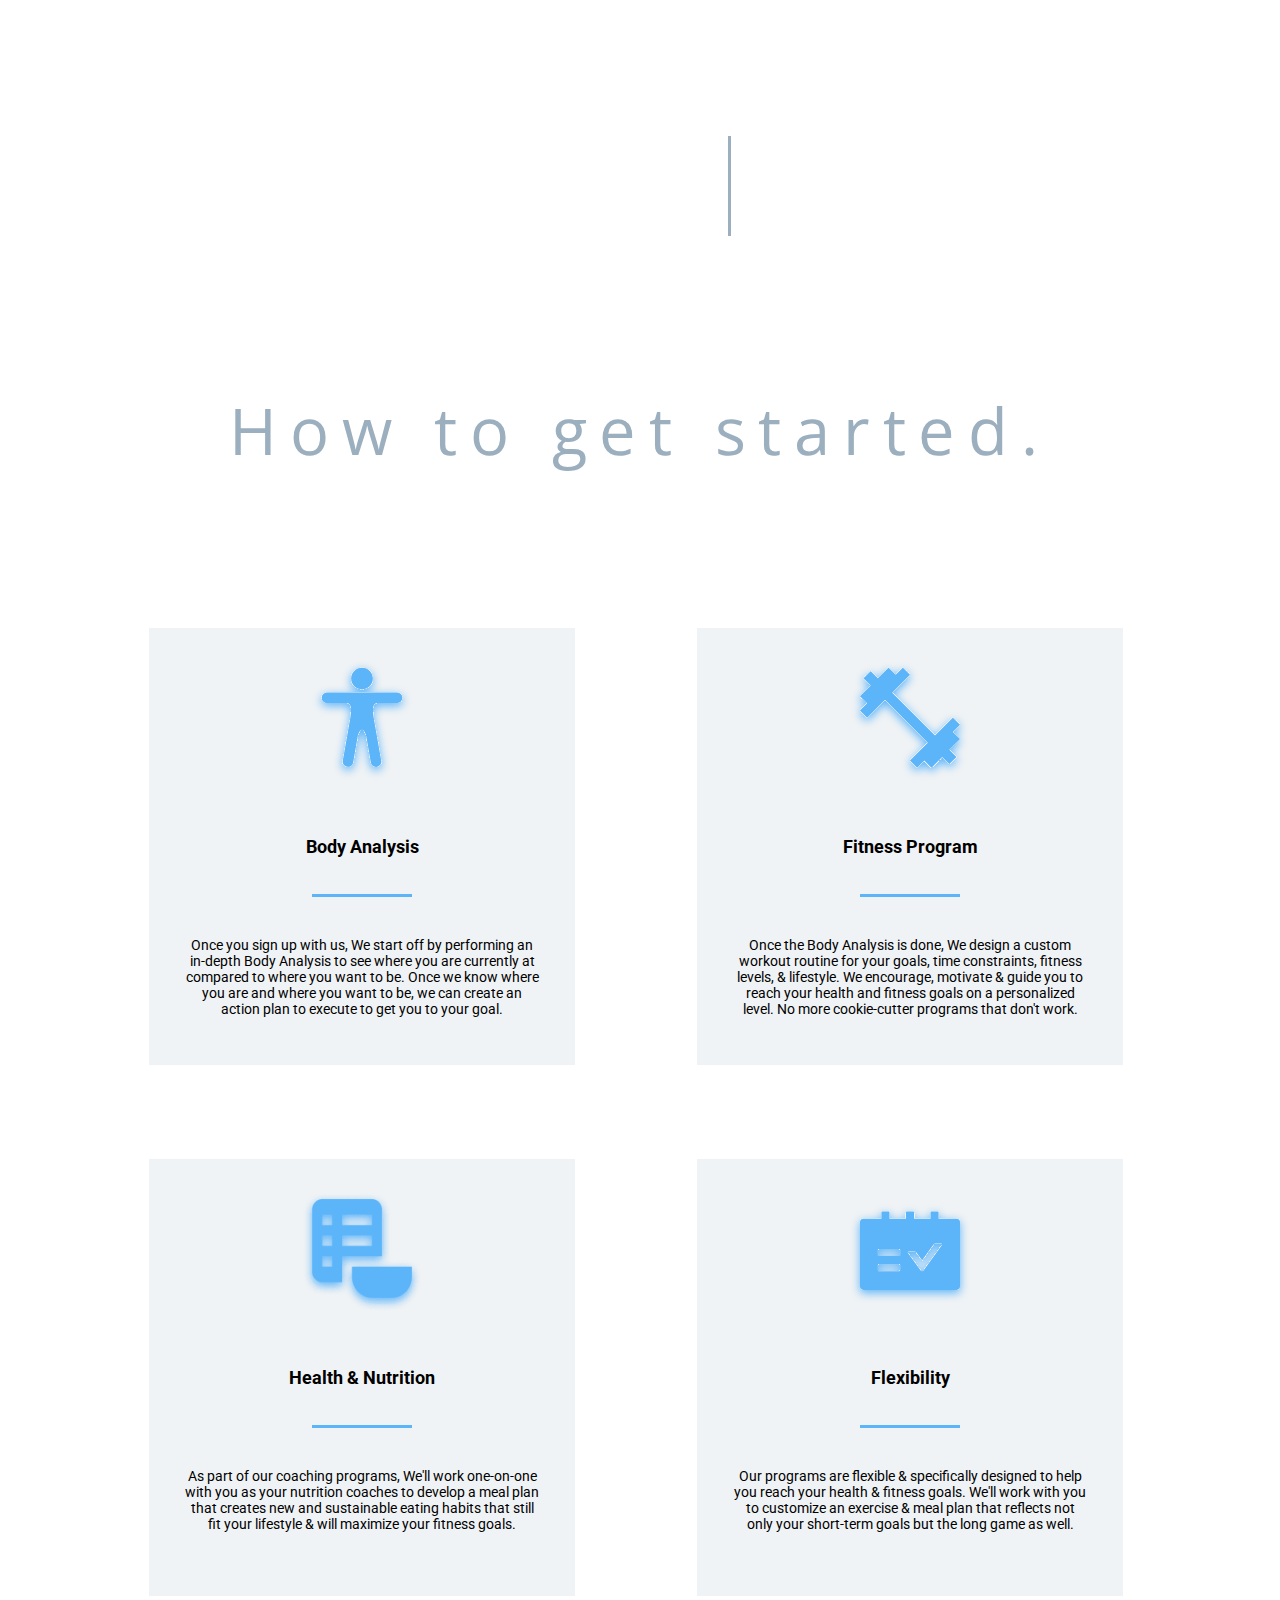
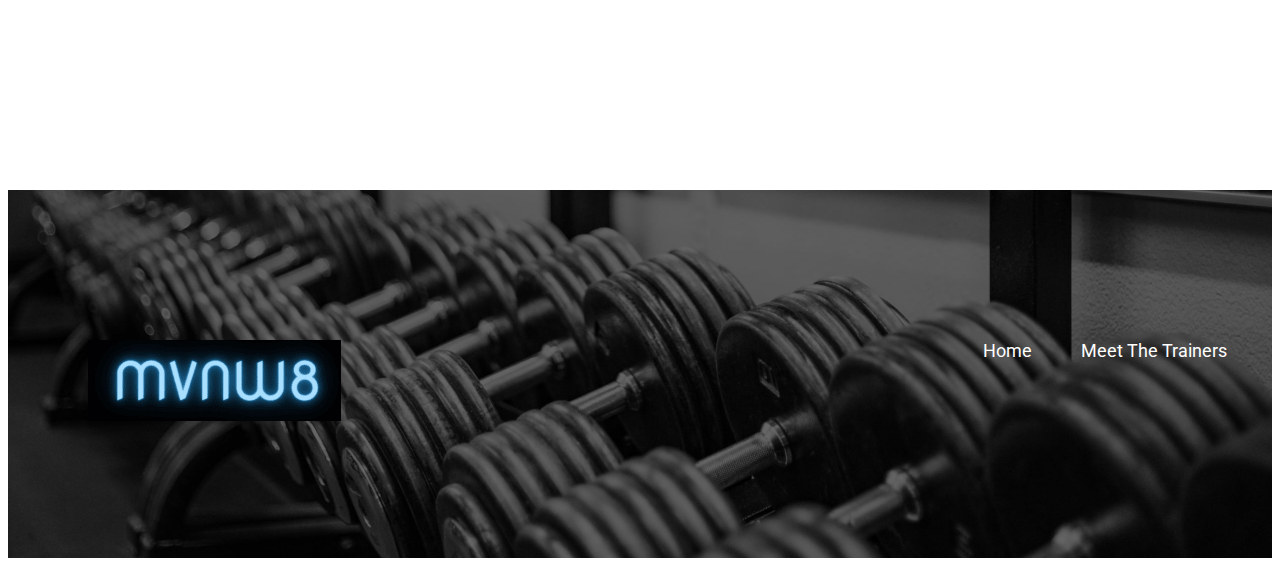
==== commit 9a1db075: "added cta buttons" ====
--- a/about.html
+++ b/about.html
@@ -19,6 +19,7 @@
             <ul class="">
                 <a href="./index.html" target="_blank"><li class="bottom-list">Home</li></a>
                 <a href="./edward.html" target="_blank"><li class="bottom-list">Meet The Trainers</li></a>
+                <a href="https://form.jotform.com/212581416521045" target="_blank"><button class="bookfree">BOOK A FREE CONSULTATION</button></a>
             </ul>
             <!-- <button class="menu-btn" type="button" data-toggle="modal" data-target="#"><img alt="Menu Icon" src="assets/menu-btn.png"/></button> -->
         </div>
--- a/css/style.css
+++ b/css/style.css
@@ -39,6 +39,29 @@
 }
 .menu-btn {
     margin: 0 12px 0 0;
+}
+.bookfree {
+    border:none;
+    outline:none;
+    width: 297px;
+    height: 54px;
+    background-color: rgb( 92 180 249);
+    box-shadow: 0 9px 25px 0 rgba(20, 127, 169, 0.4);
+    font-weight: bold;
+    margin-right:60px;
+}
+.bookfreebottom {
+    border:none;
+    outline:none;
+    width: 297px;
+    height: 54px;
+    background-color: rgb( 92 180 249);
+    box-shadow: 0 9px 25px 0 rgba(20, 127, 169, 0.4);
+    font-weight: bold;
+    margin: 96px auto 96px;
+    text-align: center;
+    display: block;
+    padding: 0;
 }
 .header-row {
     background: url("../assets/gym-hero.png") no-repeat center;
@@ -173,8 +196,8 @@
 .howitworks-wrapper {
     width: 100%;
     text-align: center;
-    position: absolute;
-    z-index: 7;
+    /* position: absolute;
+    z-index: 7; */
     /* margin: 600px 0 0 0; */
 }
 .howitworks-title {
@@ -282,7 +305,7 @@
     background-size: cover;
     width: 100%;
     height:427px;
-    margin: 1600px 0 auto 0;
+    margin: 50px 0 auto 0;
 }
 .quote{
     font-family: 'Open Sans';
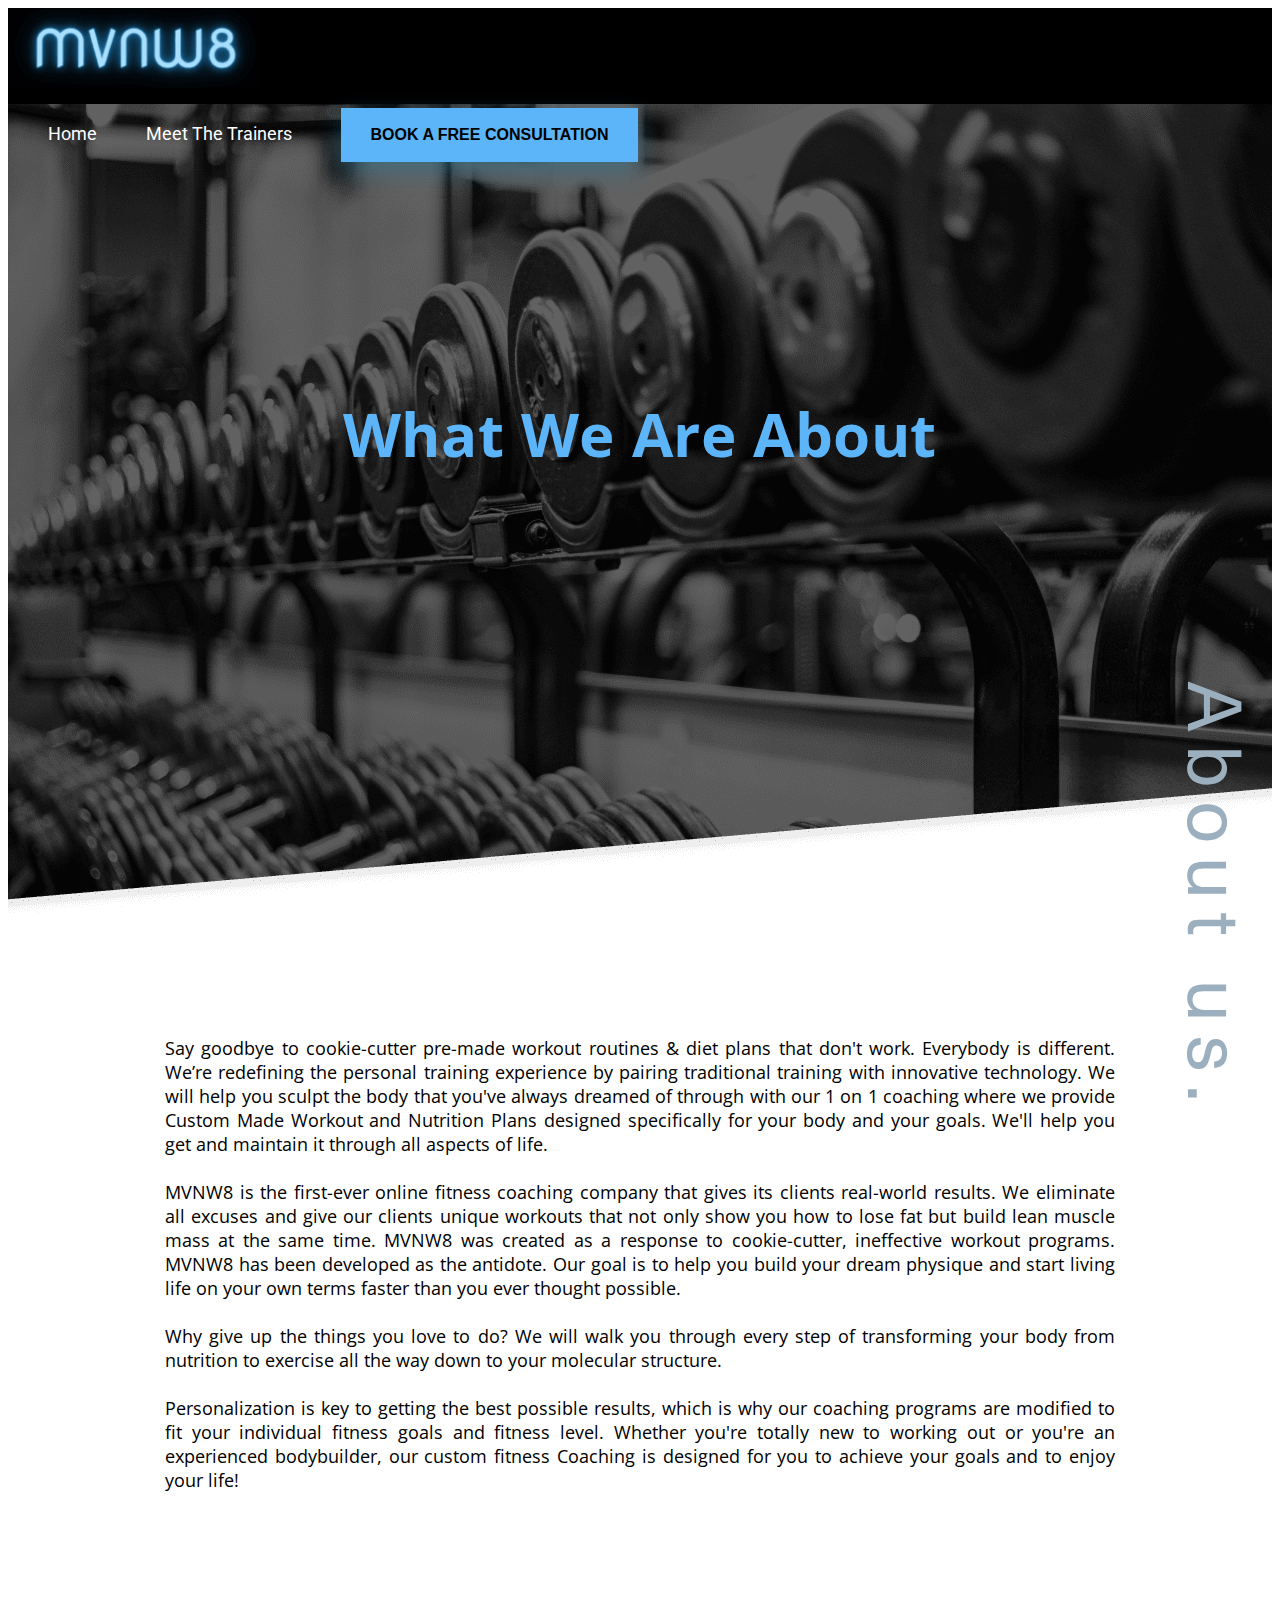
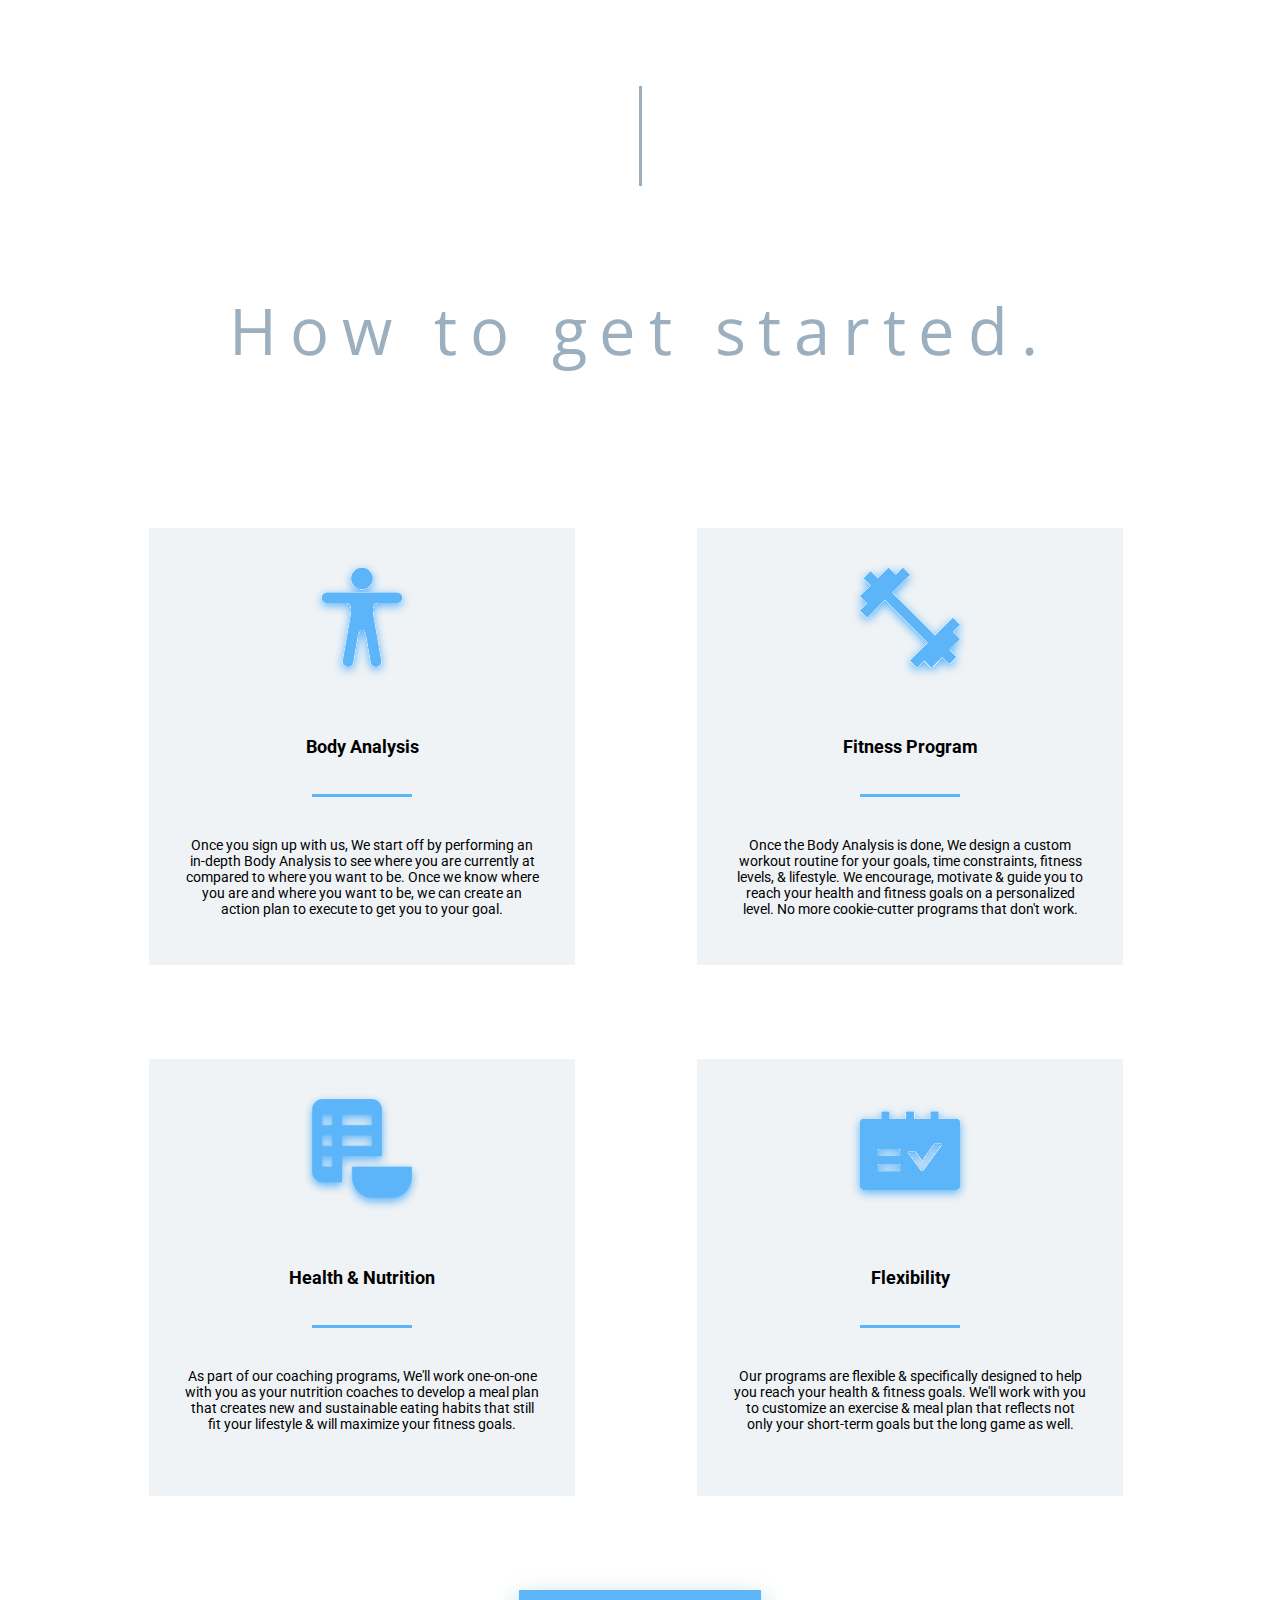
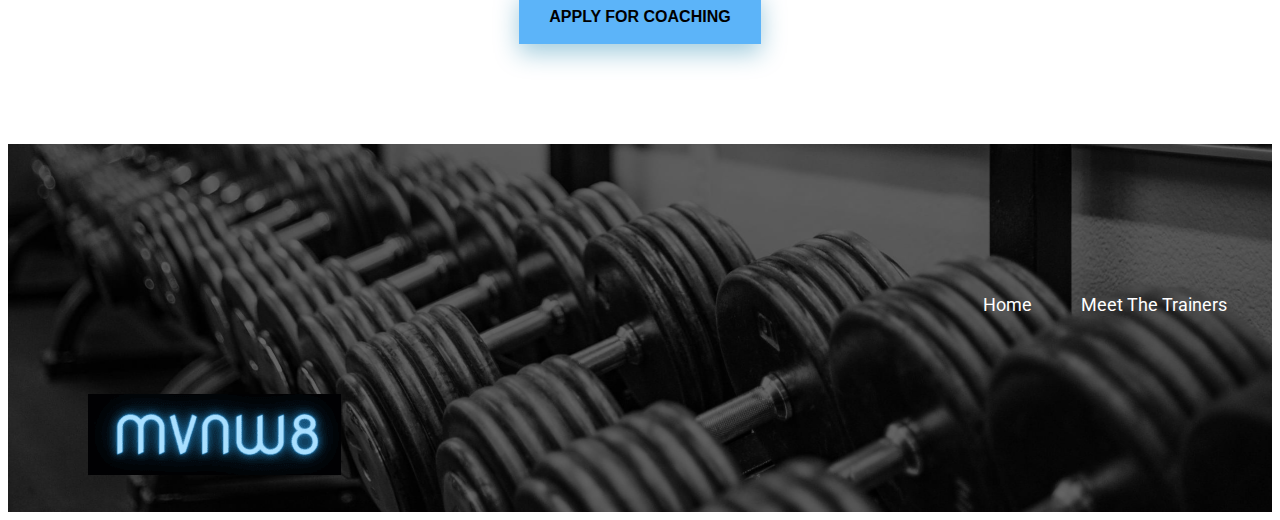
==== commit f7f1f3c5: "adds apply cta" ====
--- a/about.html
+++ b/about.html
@@ -99,7 +99,7 @@
             </div>
             </div>
             
-            
+            <a href="https://form.jotform.com/212581416521045" target="_blank"><button class="apply">APPLY FOR COACHING</button></a>
 
 <!-- NAVIGATION BOTTOM  -->
 <img src="assets/logo.png" alt="mvnw8 logo" class="bottom-logo" >
--- a/css/style.css
+++ b/css/style.css
@@ -49,6 +49,7 @@
     box-shadow: 0 9px 25px 0 rgba(20, 127, 169, 0.4);
     font-weight: bold;
     margin-right:60px;
+    font-size:16px;
 }
 .bookfreebottom {
     border:none;
@@ -62,6 +63,21 @@
     text-align: center;
     display: block;
     padding: 0;
+    font-size:16px;
+}
+.apply {
+    border:none;
+    outline:none;
+    width: 242px;
+    height: 54px;
+    background-color: rgb( 92 180 249);
+    box-shadow: 0 9px 25px 0 rgba(20, 127, 169, 0.4);
+    font-weight: bold;
+    margin: 0 auto 100px;
+    text-align: center;
+    display: block;
+    padding: 0;
+    font-size:16px;
 }
 .header-row {
     background: url("../assets/gym-hero.png") no-repeat center;
@@ -379,10 +395,11 @@
 .divider {
     width: 3px;
     height: 100px;
-    margin: 50px 720px;
+    margin: 50px auto;
     background-color: rgb(155 175 191);
-    display: inline-block;
-    vertical-align: middle;
+    display: block;
+    padding: 0;
+    
 }
 .getstarted-wrapper {
     width: 100%;
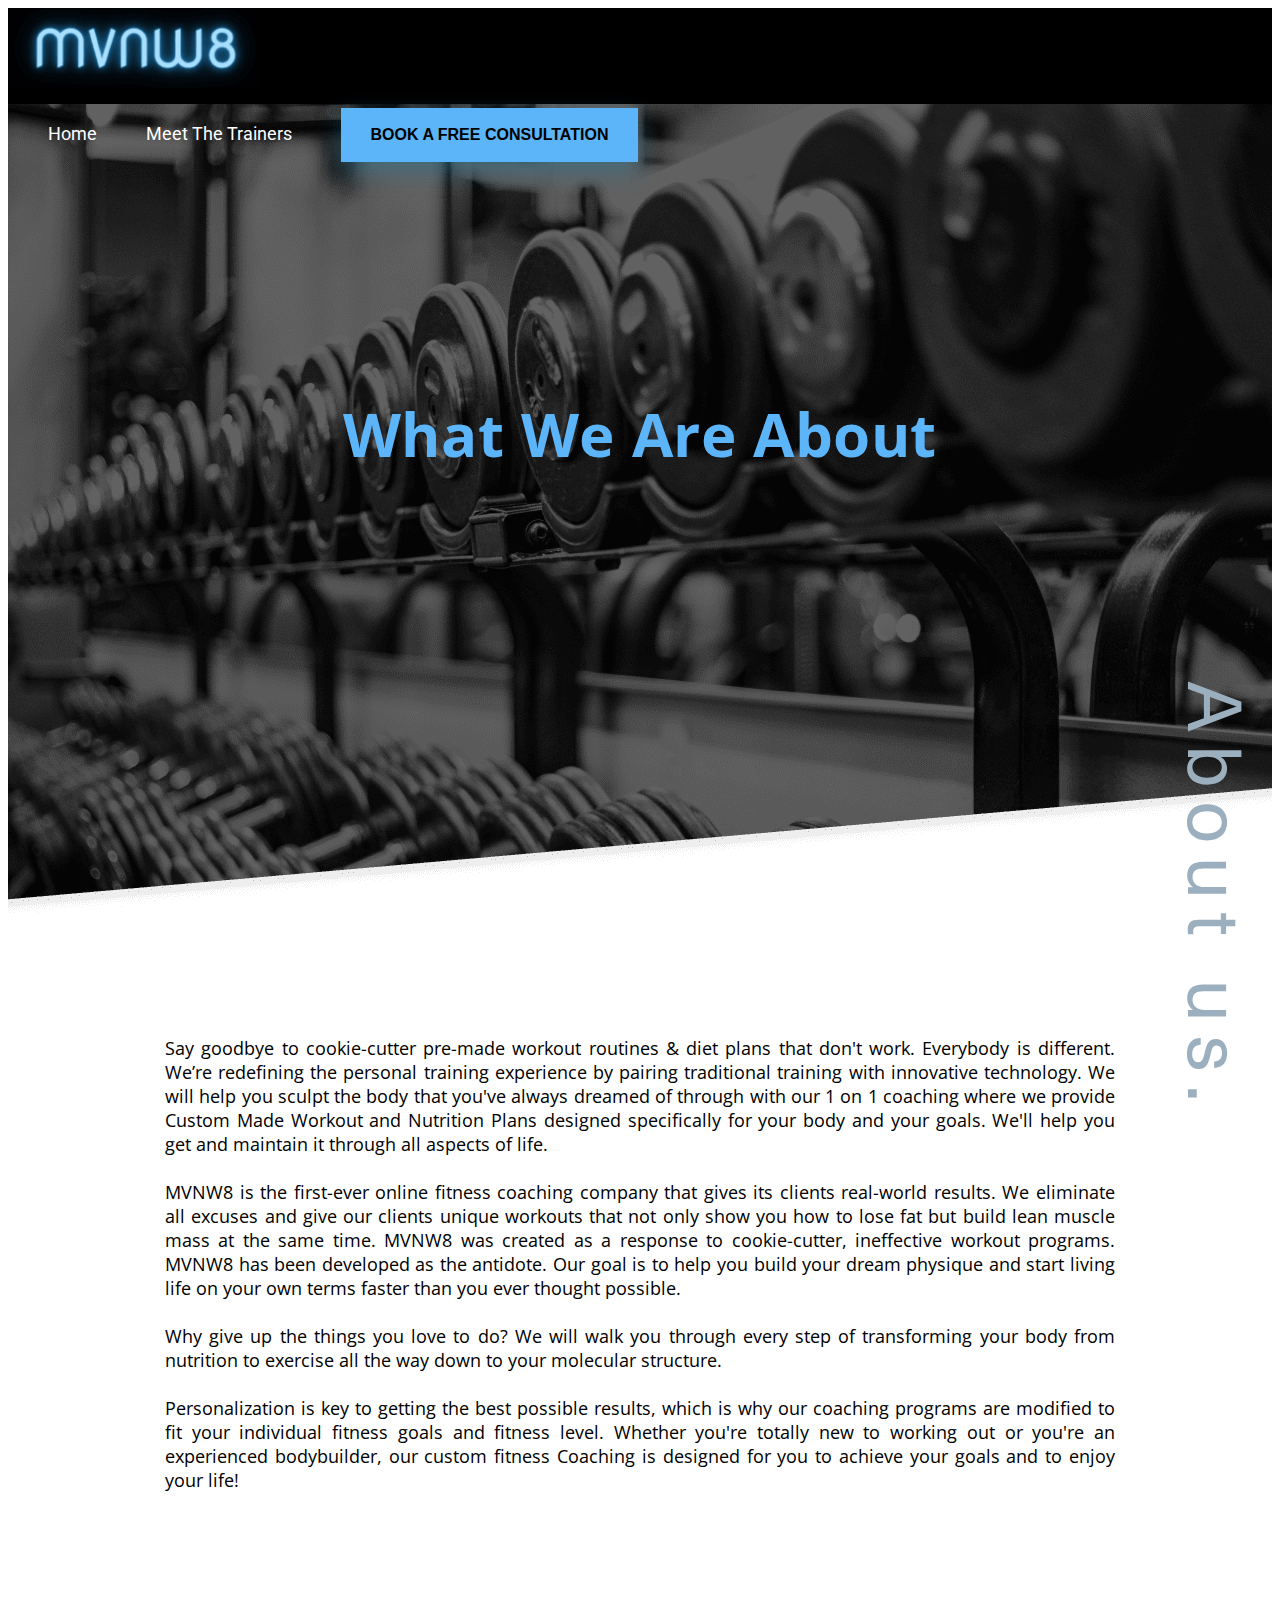
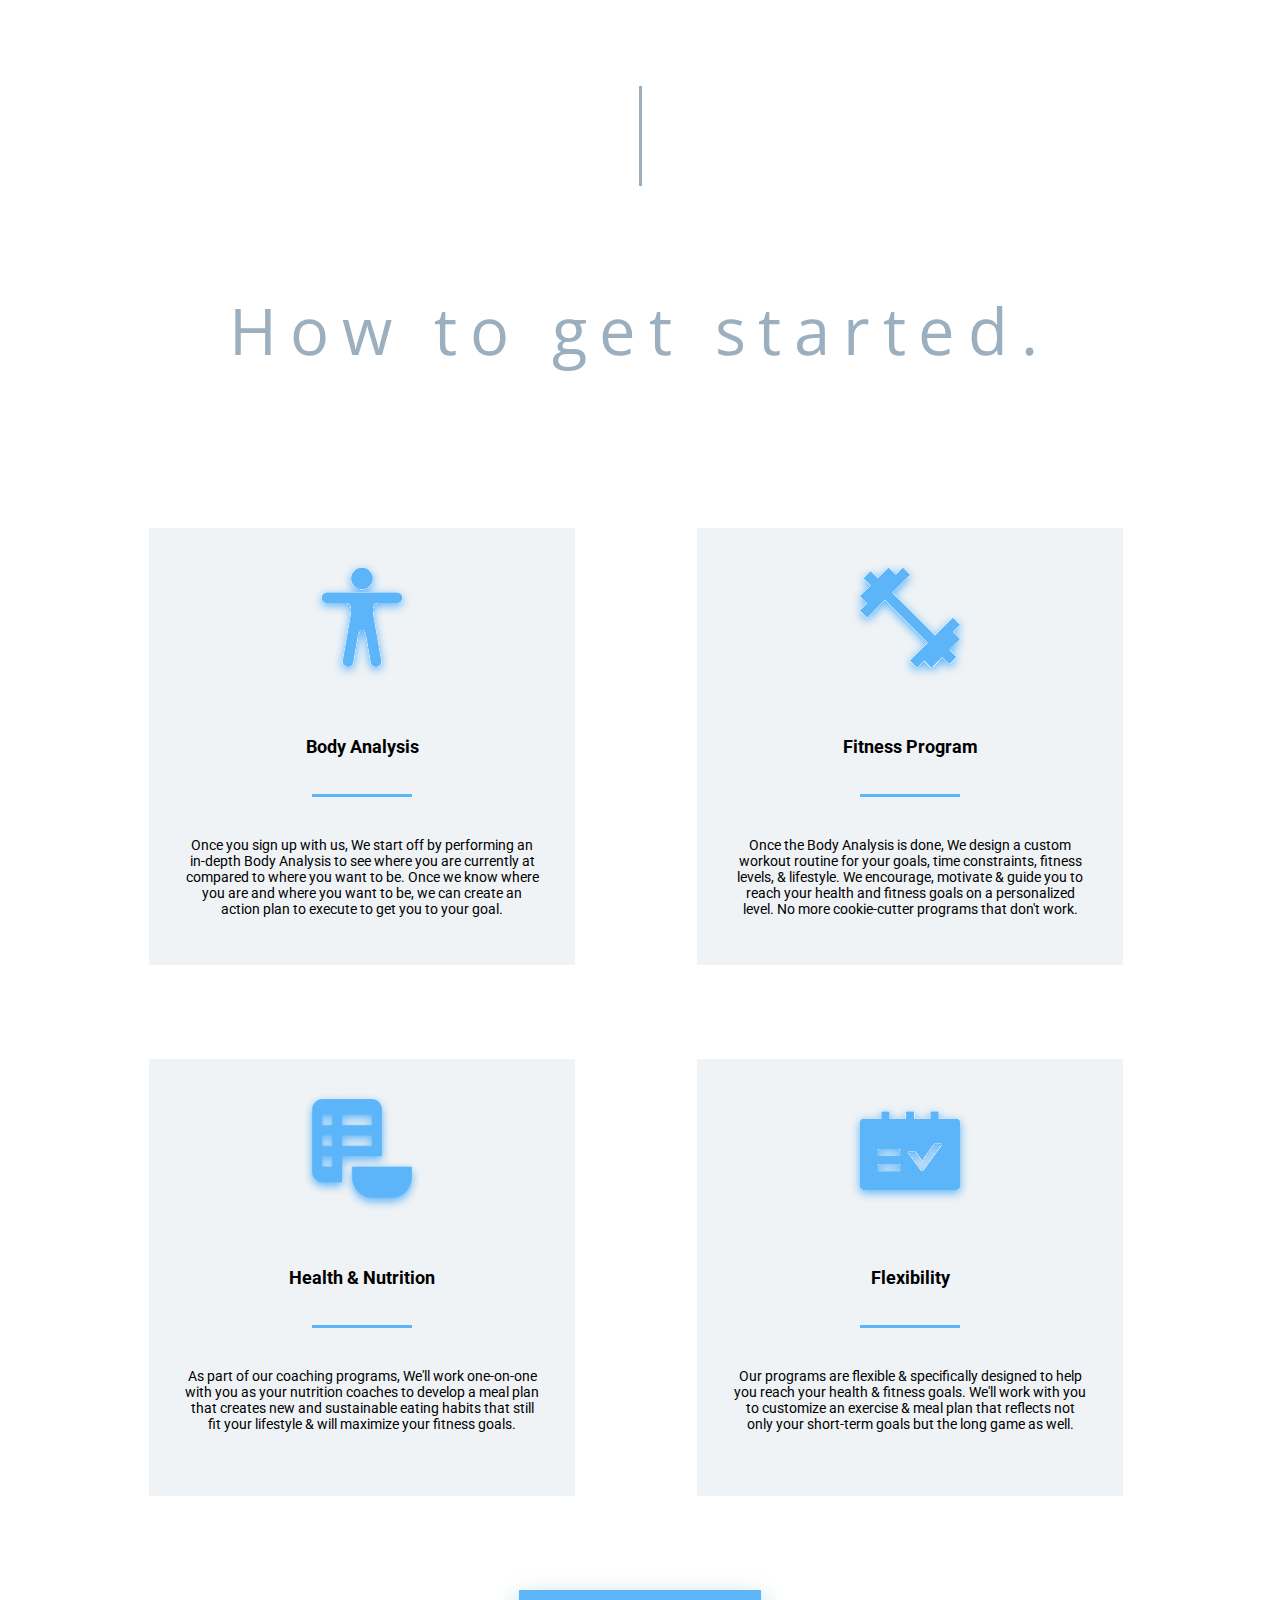
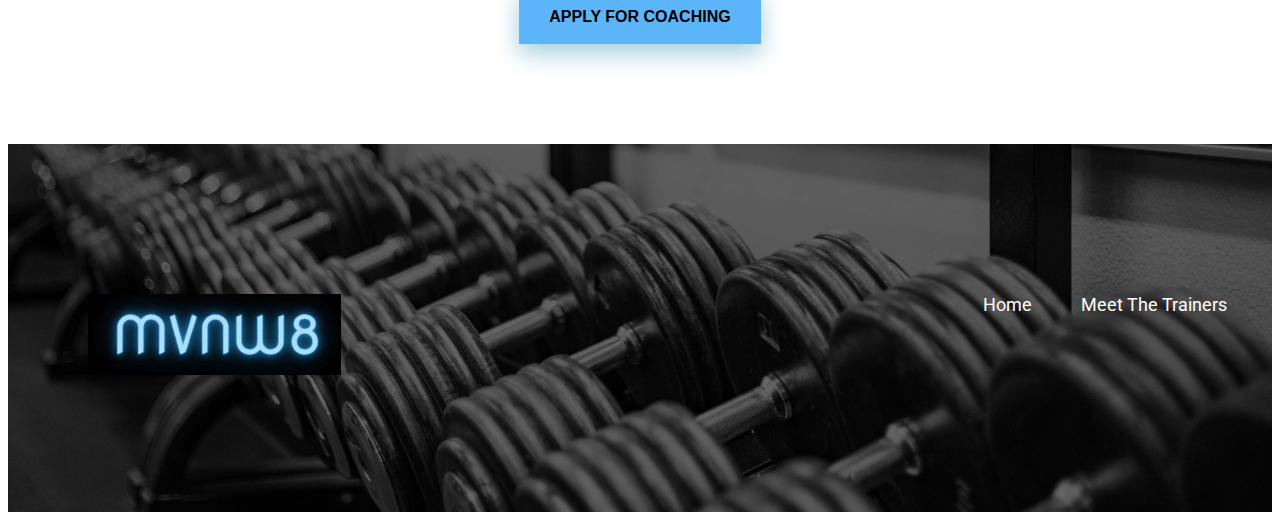
==== commit b1b216ee: "adds trainer photos" ====
--- a/about.html
+++ b/about.html
@@ -102,7 +102,7 @@
             <a href="https://form.jotform.com/212581416521045" target="_blank"><button class="apply">APPLY FOR COACHING</button></a>
 
 <!-- NAVIGATION BOTTOM  -->
-<img src="assets/logo.png" alt="mvnw8 logo" class="bottom-logo" >
+<img src="assets/logo.png" alt="mvnw8 logo" class="bottom-logo-about" >
 <div class="bottom-hero">
     
     <ul class="bottom-nav">
--- a/css/style.css
+++ b/css/style.css
@@ -613,12 +613,16 @@
     height: 368px;
     margin: 100px 0 0 0;
 }
-.bottom-logo,  .bottom-logo-trainer2  {
+.bottom-logo  {
     margin: 250px 0 0 80px;
     float: left;
 }
-.bottom-logo-trainer{
+.bottom-logo-trainer,  .bottom-logo-trainer2{
     margin: 185px 0 0 80px;
+    float: left;
+}
+.bottom-logo-about{
+    margin: 150px 0 0 80px;
     float: left;
 }
 
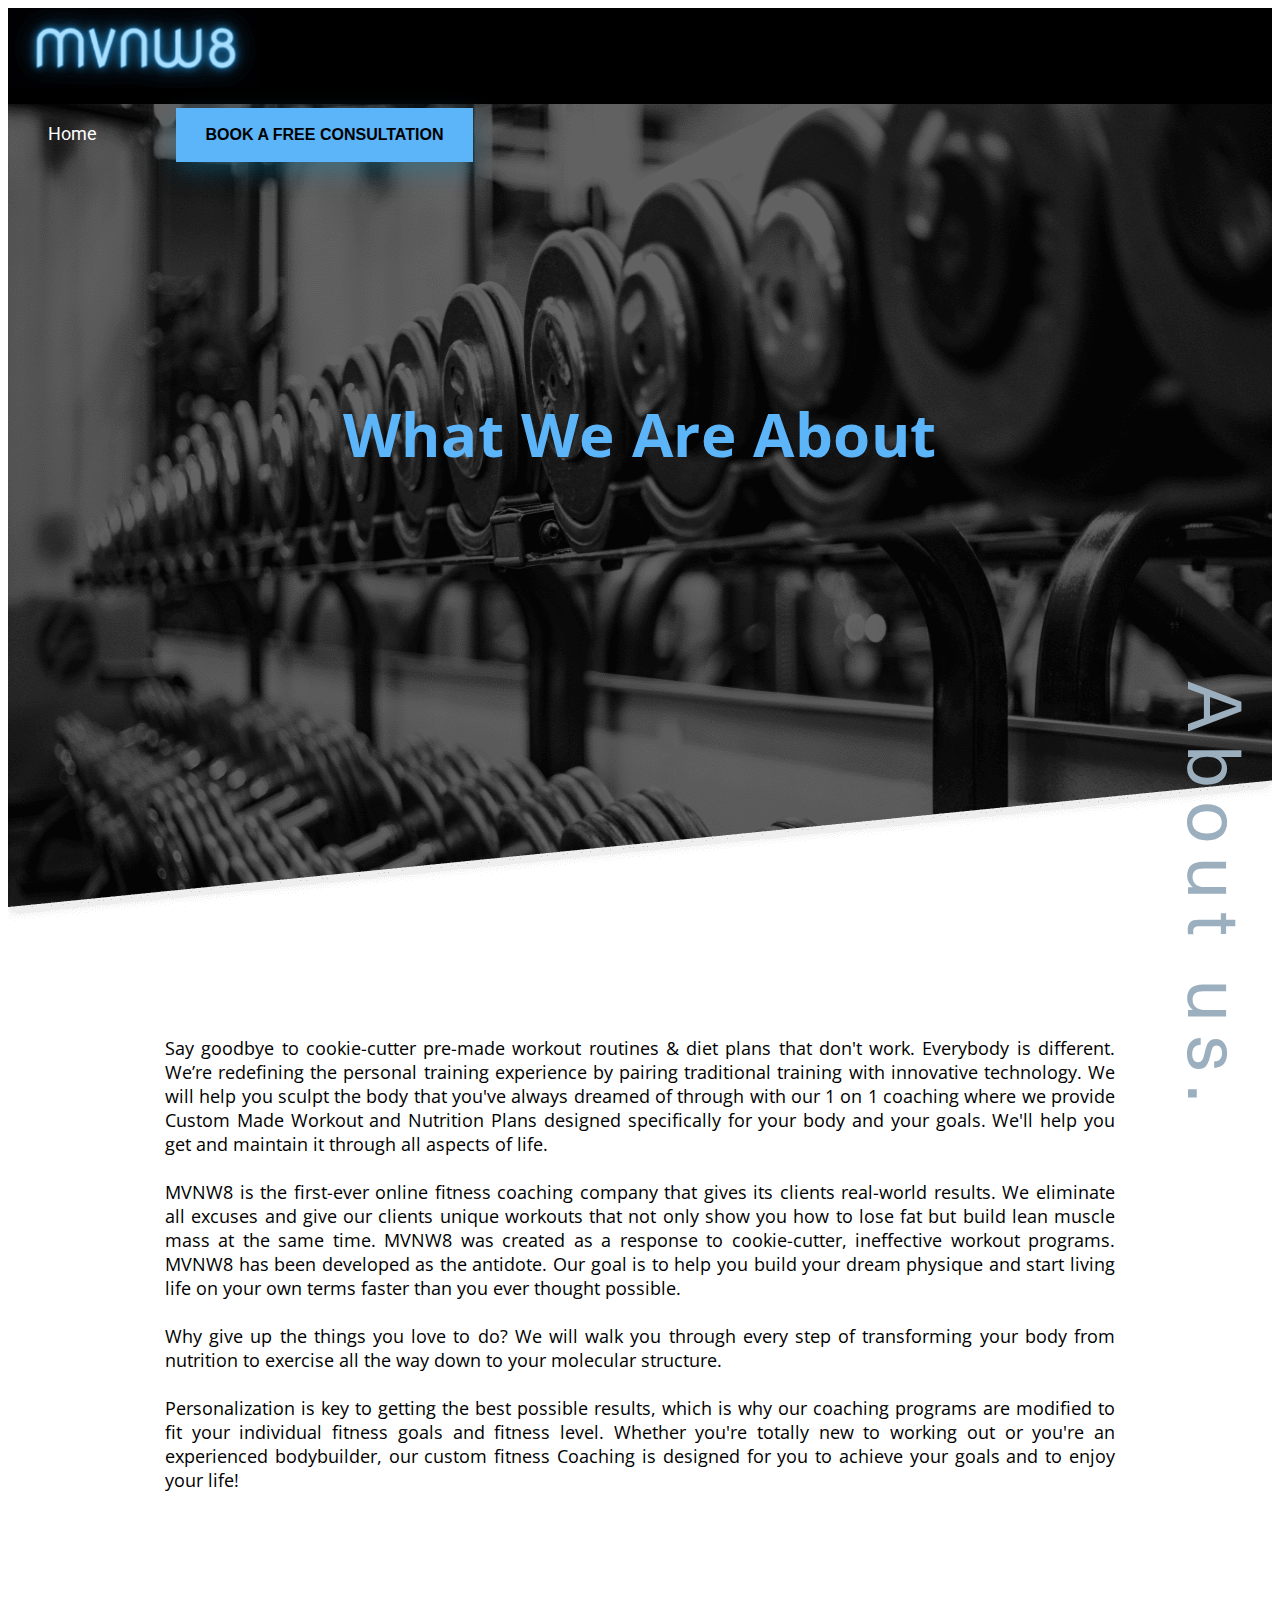
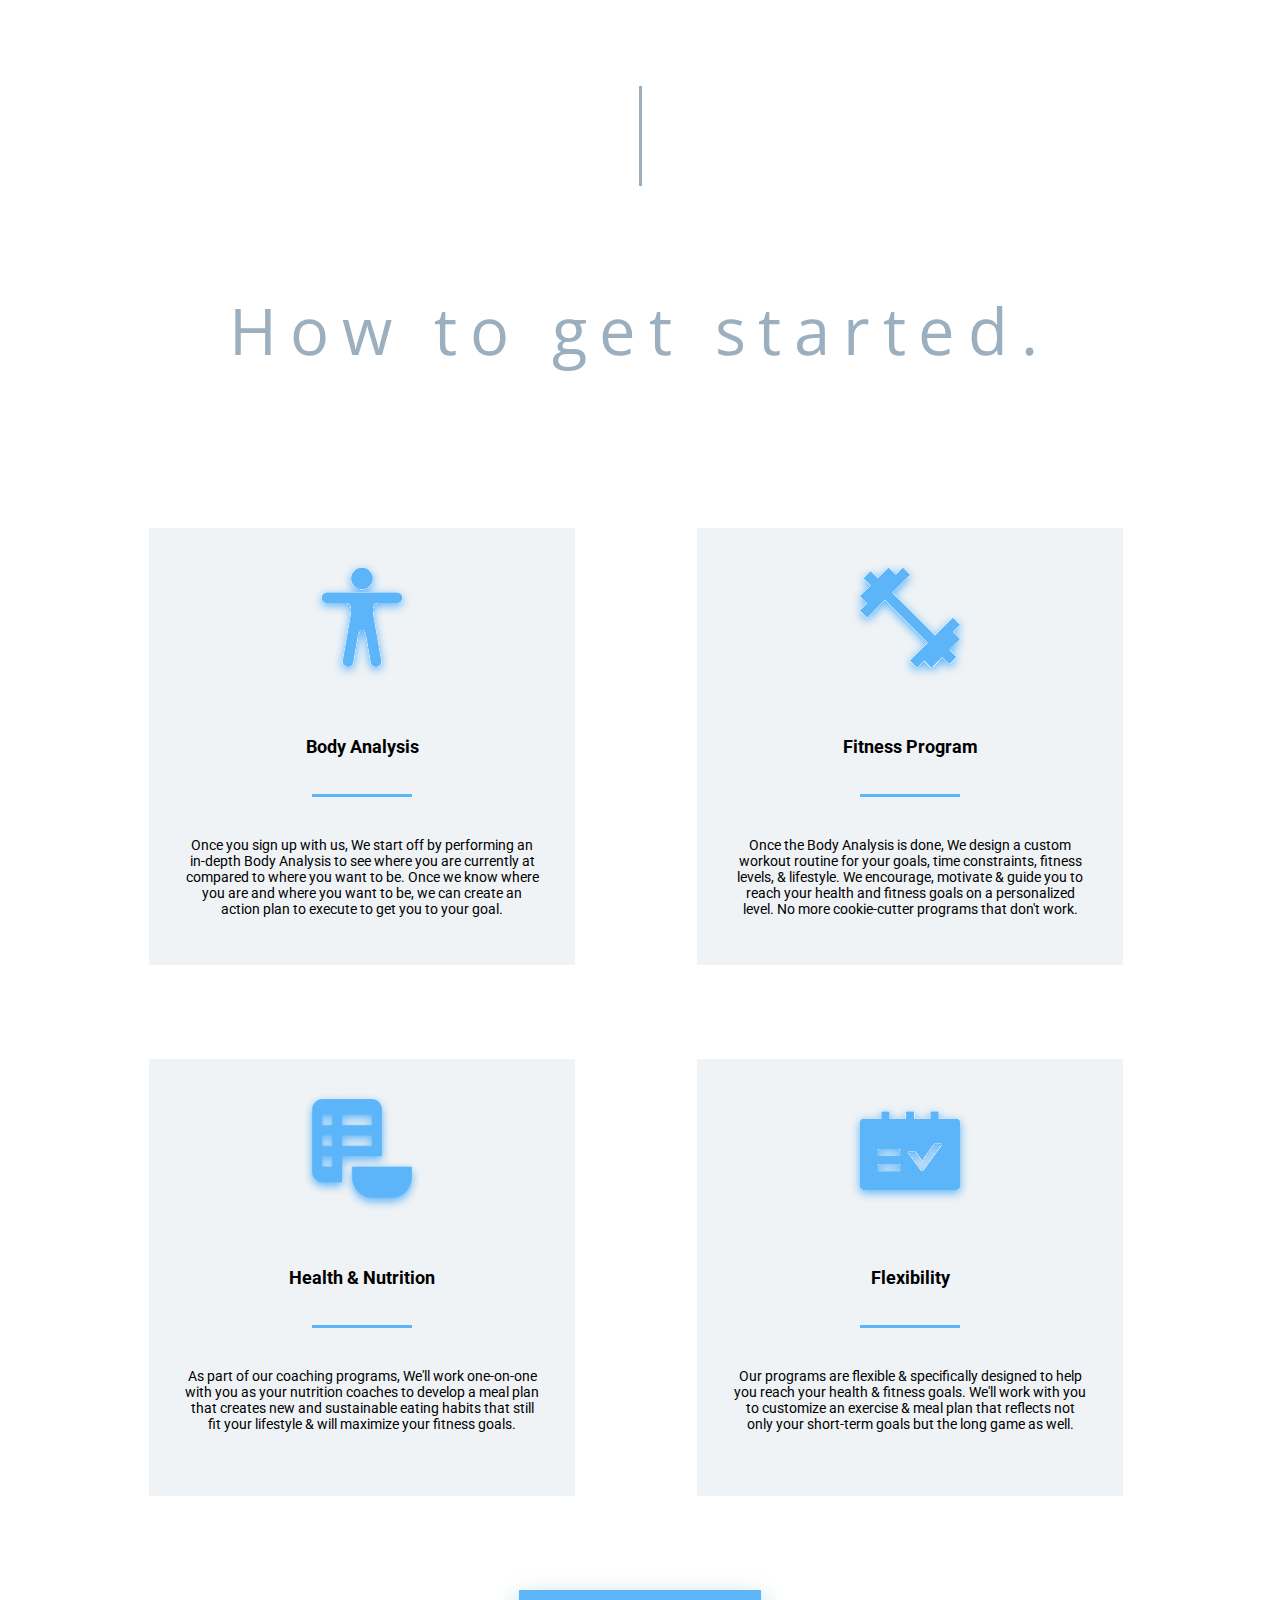
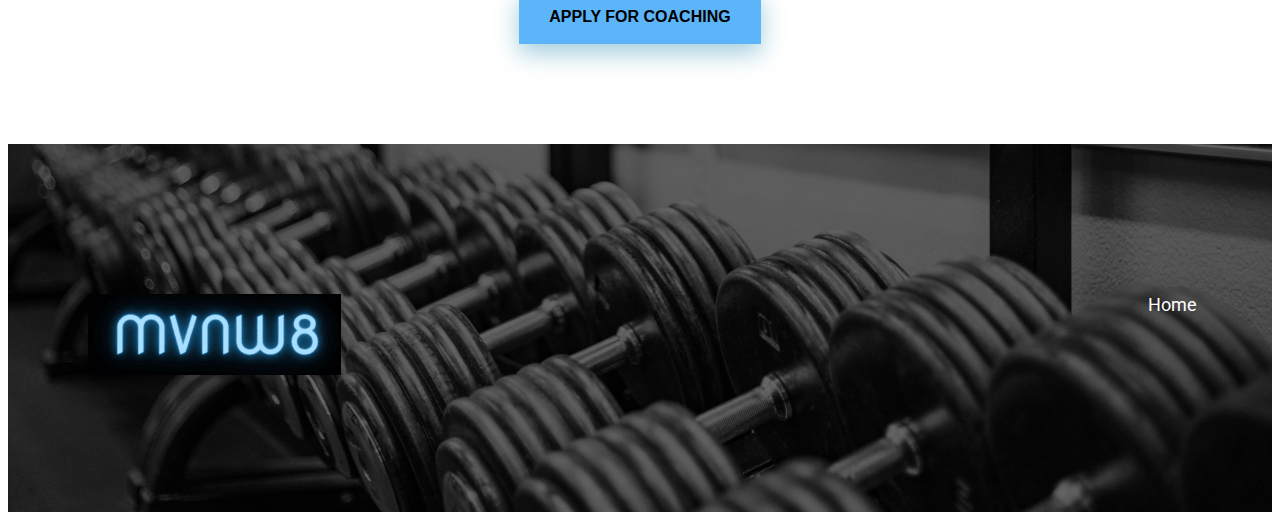
==== commit a9014ec9: "cleaned up styling for the about page" ====
--- a/about.html
+++ b/about.html
@@ -18,7 +18,7 @@
             <img src="assets/logo.png" alt="mvnw8 logo" class="logo" >
             <ul class="">
                 <a href="./index.html" target="_blank"><li class="bottom-list">Home</li></a>
-                <a href="./edward.html" target="_blank"><li class="bottom-list">Meet The Trainers</li></a>
+                <!-- <a href="./edward.html" target="_blank"><li class="bottom-list">Meet The Trainers</li></a> -->
                 <a href="https://form.jotform.com/212581416521045" target="_blank"><button class="bookfree">BOOK A FREE CONSULTATION</button></a>
             </ul>
             <!-- <button class="menu-btn" type="button" data-toggle="modal" data-target="#"><img alt="Menu Icon" src="assets/menu-btn.png"/></button> -->
@@ -107,7 +107,7 @@
     
     <ul class="bottom-nav">
         <a href="./index.html" target="_blank"><li class="bottom-list">Home</li></a>
-        <a href="./edward.html" target="_blank"><li class="bottom-list">Meet The Trainers</li></a>
+        <!-- <a href="./edward.html" target="_blank"><li class="bottom-list">Meet The Trainers</li></a> -->
     </ul>
 </div>
     <!-- </div> -->
--- a/css/style.css
+++ b/css/style.css
@@ -81,7 +81,7 @@
 }
 .header-row {
     background: url("../assets/gym-hero.png") no-repeat center;
-    background-size: cover;
+    background-size: 100% 100%;
     height:833px;
     width:100%;
     
@@ -163,10 +163,11 @@
 }
 #carouselControls .carousel-inner {
     height:609px;
-    margin: -430px 0 0 0;
+    margin: -430px auto 0;
+    max-width: 1440px;
 }
 .caption-wrapper {
-    padding: 50px 0 0 0;
+    padding: 40px 0 0 0;
     z-index: 7;
     text-align: left;
     position: absolute;
@@ -210,8 +211,9 @@
 
 /* ======= how it works section ======= */
 .howitworks-wrapper {
-    width: 100%;
-    text-align: center;
+    width: 1440px;
+    text-align: center;
+    margin: 0 auto;
     /* position: absolute;
     z-index: 7; */
     /* margin: 600px 0 0 0; */
@@ -229,7 +231,8 @@
     font-weight: normal;
     font-size: 18px;
     color: #272727;
-    margin: 50px 190px;
+    margin: 50px auto;
+    width: 1100px;
     
 }
 .box-left {
@@ -327,9 +330,9 @@
     font-family: 'Open Sans';
     font-size: 18px;
     color: #000;
-    margin:160px 260px;
-    text-align: center;
-    
+    margin:160px auto;
+    text-align: center;
+    width:950px;
 }
 .quote-name {
     font-family: 'Open Sans';
@@ -632,7 +635,7 @@
     font-size: 18px;
     list-style: none;
     display: inline-block;
-    margin-right:45px;
+    margin-right:75px;
 }
 
 .bottom-nav {
